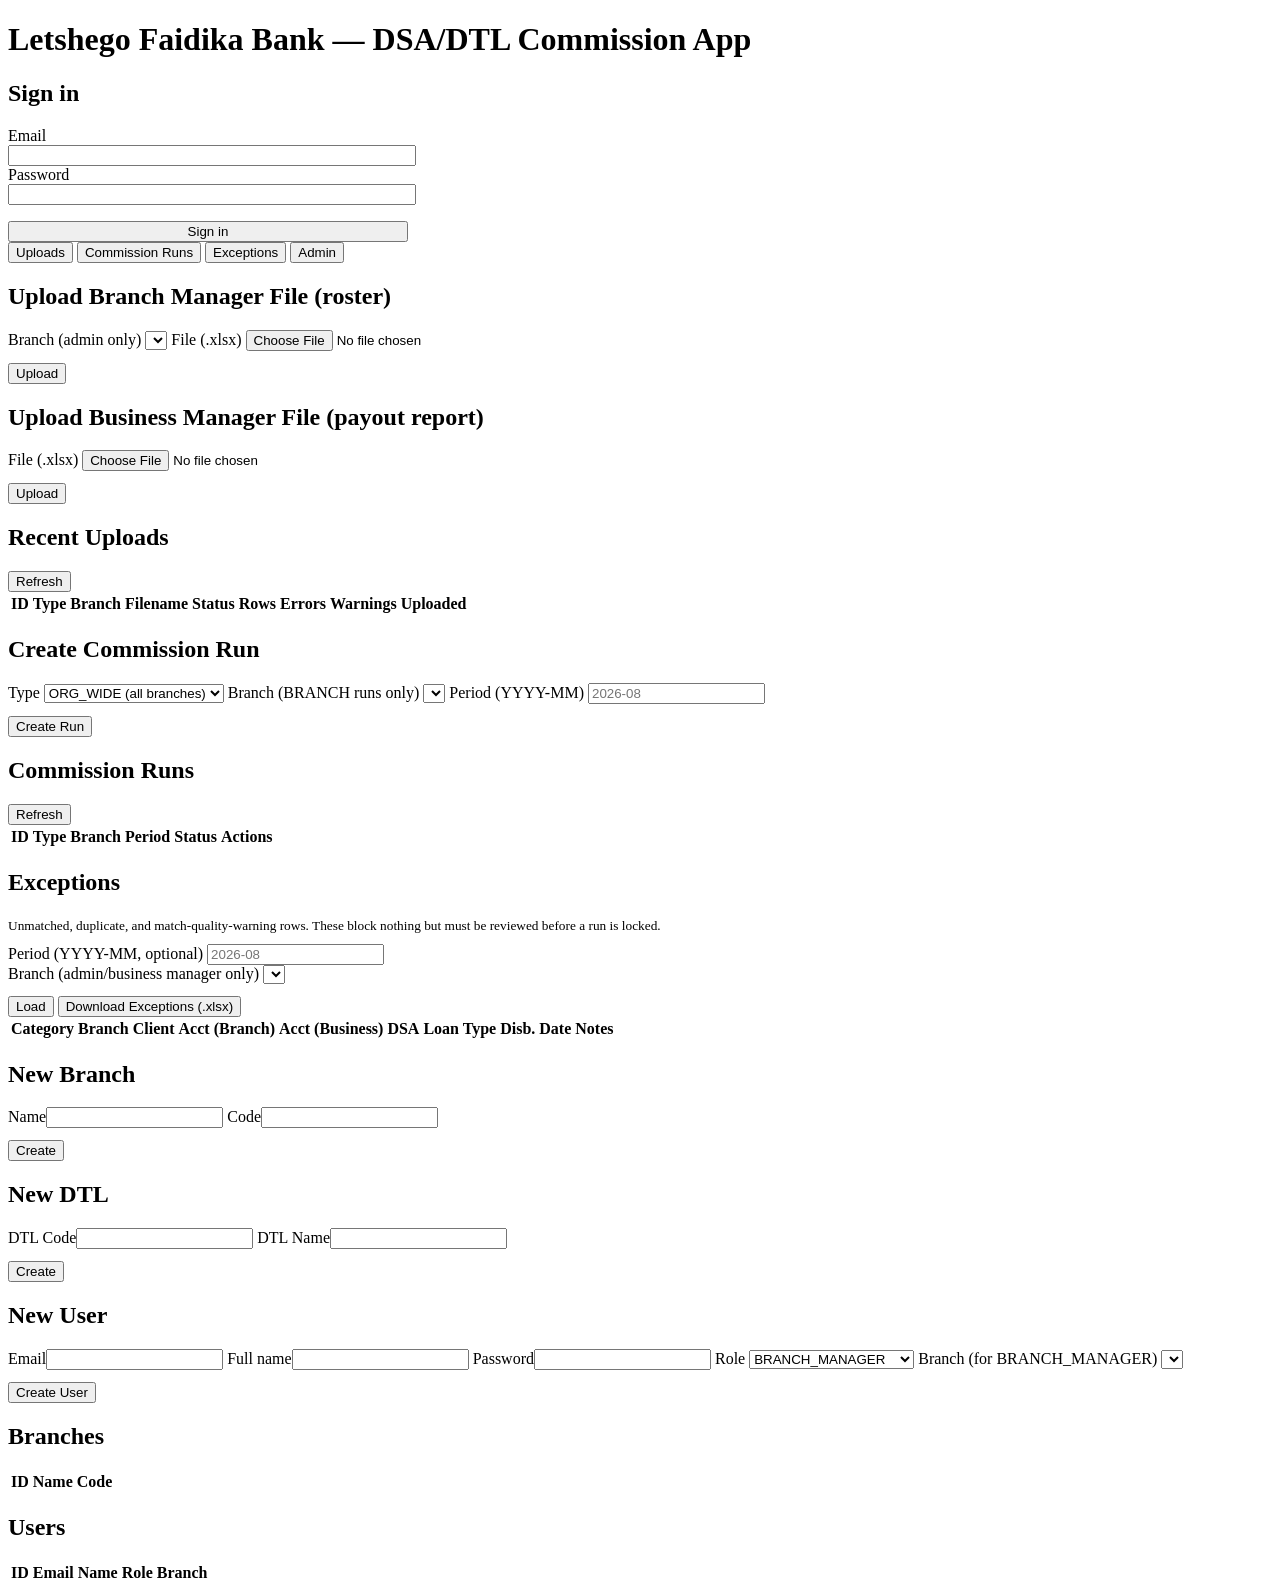
==== frontend/static/index.html @ 9040b992 "Initial DSA/DTL commission app: models, ingestion, matching, commission engine, reports, API, minima" ====
<!doctype html>
<html lang="en">
<head>
  <meta charset="utf-8" />
  <meta name="viewport" content="width=device-width, initial-scale=1" />
  <title>DSA/DTL Commission App</title>
  <link rel="stylesheet" href="/static/style.css" />
</head>
<body>
  <header>
    <h1>Letshego Faidika Bank &mdash; DSA/DTL Commission App</h1>
    <div id="userbox"></div>
  </header>

  <div id="login-screen">
    <main style="max-width:400px;">
      <section class="panel">
        <h2>Sign in</h2>
        <div id="login-flash"></div>
        <label>Email</label>
        <input id="login-email" type="email" style="width:100%" />
        <label>Password</label>
        <input id="login-password" type="password" style="width:100%" />
        <div style="margin-top:16px;"><button id="login-btn" style="width:100%">Sign in</button></div>
      </section>
    </main>
  </div>

  <div id="app-screen" class="hidden">
    <nav id="tabs">
      <button data-tab="uploads" class="active">Uploads</button>
      <button data-tab="runs">Commission Runs</button>
      <button data-tab="exceptions">Exceptions</button>
      <button data-tab="admin">Admin</button>
    </nav>
    <main>
      <div id="flash"></div>

      <section id="tab-uploads" class="tab">
        <div class="row">
          <div class="panel" id="panel-branch-upload">
            <h2>Upload Branch Manager File (roster)</h2>
            <label>Branch (admin only)</label>
            <select id="bm-branch-select"></select>
            <label>File (.xlsx)</label>
            <input id="bm-file" type="file" accept=".xlsx,.xls" />
            <div style="margin-top:12px;"><button id="bm-upload-btn">Upload</button></div>
          </div>
          <div class="panel" id="panel-business-upload">
            <h2>Upload Business Manager File (payout report)</h2>
            <label>File (.xlsx)</label>
            <input id="bz-file" type="file" accept=".xlsx,.xls" />
            <div style="margin-top:12px;"><button id="bz-upload-btn">Upload</button></div>
          </div>
        </div>
        <section class="panel">
          <h2>Recent Uploads</h2>
          <button class="secondary" id="refresh-uploads">Refresh</button>
          <table id="uploads-table">
            <thead><tr><th>ID</th><th>Type</th><th>Branch</th><th>Filename</th><th>Status</th><th>Rows</th><th>Errors</th><th>Warnings</th><th>Uploaded</th></tr></thead>
            <tbody></tbody>
          </table>
          <div id="upload-detail"></div>
        </section>
      </section>

      <section id="tab-runs" class="tab hidden">
        <section class="panel">
          <h2>Create Commission Run</h2>
          <div class="row">
            <div>
              <label>Type</label>
              <select id="run-type"><option value="ORG_WIDE">ORG_WIDE (all branches)</option><option value="BRANCH">BRANCH</option></select>
              <label>Branch (BRANCH runs only)</label>
              <select id="run-branch-select"></select>
              <label>Period (YYYY-MM)</label>
              <input id="run-period" placeholder="2026-08" />
              <div style="margin-top:12px;"><button id="create-run-btn">Create Run</button></div>
            </div>
          </div>
        </section>
        <section class="panel">
          <h2>Commission Runs</h2>
          <button class="secondary" id="refresh-runs">Refresh</button>
          <table id="runs-table">
            <thead><tr><th>ID</th><th>Type</th><th>Branch</th><th>Period</th><th>Status</th><th>Actions</th></tr></thead>
            <tbody></tbody>
          </table>
        </section>
      </section>

      <section id="tab-exceptions" class="tab hidden">
        <section class="panel">
          <h2>Exceptions</h2>
          <small class="hint">Unmatched, duplicate, and match-quality-warning rows. These block nothing but must be reviewed before a run is locked.</small>
          <div class="row" style="margin-top:10px;">
            <div>
              <label>Period (YYYY-MM, optional)</label>
              <input id="exc-period" placeholder="2026-08" />
            </div>
            <div>
              <label>Branch (admin/business manager only)</label>
              <select id="exc-branch-select"></select>
            </div>
          </div>
          <div style="margin-top:12px;">
            <button id="exc-load-btn">Load</button>
            <button class="secondary" id="exc-download-btn">Download Exceptions (.xlsx)</button>
          </div>
          <table id="exceptions-table">
            <thead><tr><th>Category</th><th>Branch</th><th>Client</th><th>Acct (Branch)</th><th>Acct (Business)</th><th>DSA</th><th>Loan Type</th><th>Disb. Date</th><th>Notes</th></tr></thead>
            <tbody></tbody>
          </table>
        </section>
      </section>

      <section id="tab-admin" class="tab hidden">
        <div class="row">
          <div class="panel">
            <h2>New Branch</h2>
            <label>Name</label><input id="admin-branch-name" />
            <label>Code</label><input id="admin-branch-code" />
            <div style="margin-top:12px;"><button id="admin-create-branch">Create</button></div>
          </div>
          <div class="panel">
            <h2>New DTL</h2>
            <label>DTL Code</label><input id="admin-dtl-code" />
            <label>DTL Name</label><input id="admin-dtl-name" />
            <div style="margin-top:12px;"><button id="admin-create-dtl">Create</button></div>
          </div>
        </div>
        <section class="panel">
          <h2>New User</h2>
          <div class="row">
            <div>
              <label>Email</label><input id="admin-user-email" type="email" />
              <label>Full name</label><input id="admin-user-name" />
              <label>Password</label><input id="admin-user-password" type="password" />
              <label>Role</label>
              <select id="admin-user-role">
                <option value="BRANCH_MANAGER">BRANCH_MANAGER</option>
                <option value="BUSINESS_MANAGER">BUSINESS_MANAGER</option>
                <option value="ADMIN">ADMIN</option>
              </select>
              <label>Branch (for BRANCH_MANAGER)</label>
              <select id="admin-user-branch-select"></select>
              <div style="margin-top:12px;"><button id="admin-create-user">Create User</button></div>
            </div>
          </div>
        </section>
        <section class="panel">
          <h2>Branches</h2>
          <table id="admin-branches-table"><thead><tr><th>ID</th><th>Name</th><th>Code</th></tr></thead><tbody></tbody></table>
        </section>
        <section class="panel">
          <h2>Users</h2>
          <table id="admin-users-table"><thead><tr><th>ID</th><th>Email</th><th>Name</th><th>Role</th><th>Branch</th></tr></thead><tbody></tbody></table>
        </section>
      </section>
    </main>
  </div>

  <script src="/static/app.js"></script>
</body>
</html>
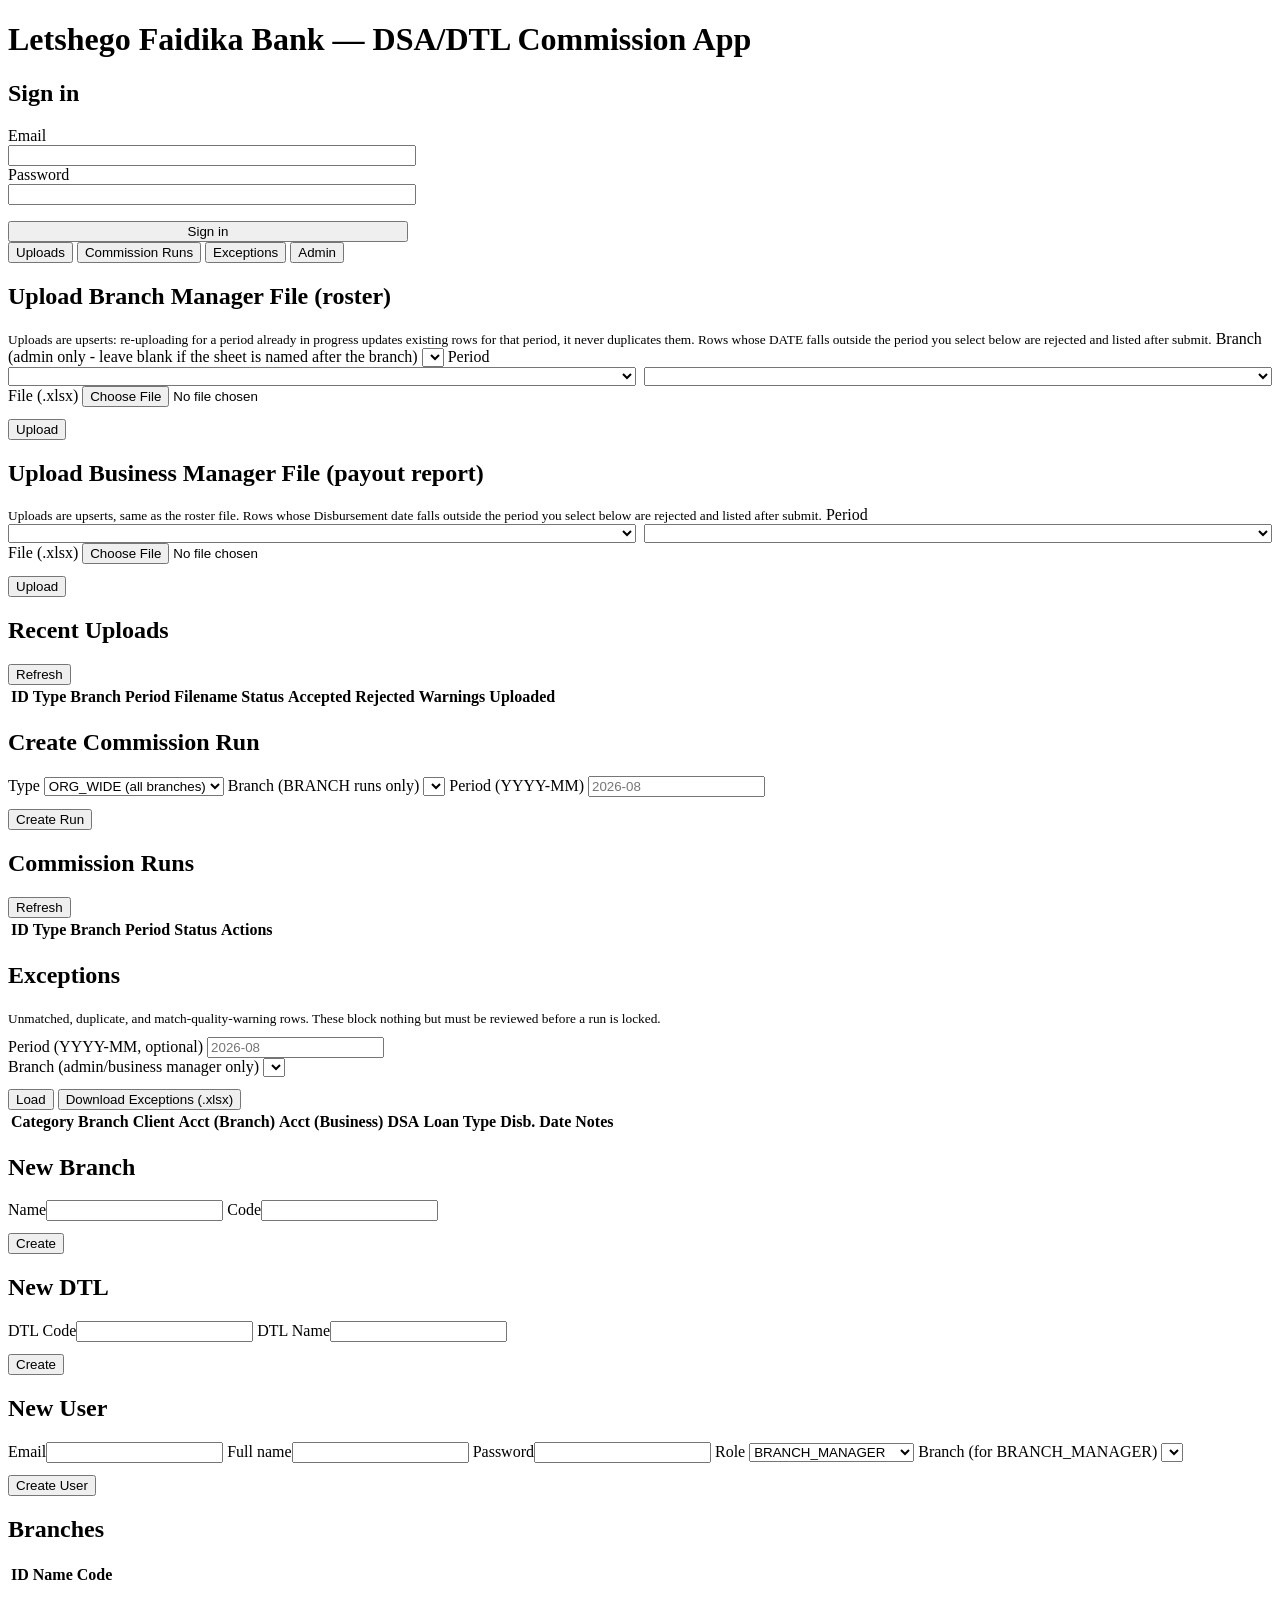
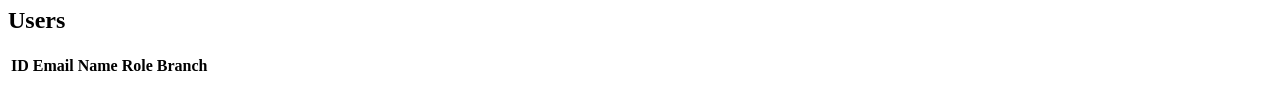
==== commit 25789119: "Incremental uploads: period selection, hard date validation, upsert-on-natural-key, multi-sheet work" ====
--- a/frontend/static/index.html
+++ b/frontend/static/index.html
@@ -40,14 +40,26 @@
         <div class="row">
           <div class="panel" id="panel-branch-upload">
             <h2>Upload Branch Manager File (roster)</h2>
-            <label>Branch (admin only)</label>
+            <small class="hint">Uploads are upserts: re-uploading for a period already in progress updates existing rows for that period, it never duplicates them. Rows whose DATE falls outside the period you select below are rejected and listed after submit.</small>
+            <label>Branch (admin only - leave blank if the sheet is named after the branch)</label>
             <select id="bm-branch-select"></select>
+            <label>Period</label>
+            <div style="display:flex; gap:8px;">
+              <select id="bm-period-month" style="flex:1"></select>
+              <select id="bm-period-year" style="flex:1"></select>
+            </div>
             <label>File (.xlsx)</label>
             <input id="bm-file" type="file" accept=".xlsx,.xls" />
             <div style="margin-top:12px;"><button id="bm-upload-btn">Upload</button></div>
           </div>
           <div class="panel" id="panel-business-upload">
             <h2>Upload Business Manager File (payout report)</h2>
+            <small class="hint">Uploads are upserts, same as the roster file. Rows whose Disbursement date falls outside the period you select below are rejected and listed after submit.</small>
+            <label>Period</label>
+            <div style="display:flex; gap:8px;">
+              <select id="bz-period-month" style="flex:1"></select>
+              <select id="bz-period-year" style="flex:1"></select>
+            </div>
             <label>File (.xlsx)</label>
             <input id="bz-file" type="file" accept=".xlsx,.xls" />
             <div style="margin-top:12px;"><button id="bz-upload-btn">Upload</button></div>
@@ -57,7 +69,7 @@
           <h2>Recent Uploads</h2>
           <button class="secondary" id="refresh-uploads">Refresh</button>
           <table id="uploads-table">
-            <thead><tr><th>ID</th><th>Type</th><th>Branch</th><th>Filename</th><th>Status</th><th>Rows</th><th>Errors</th><th>Warnings</th><th>Uploaded</th></tr></thead>
+            <thead><tr><th>ID</th><th>Type</th><th>Branch</th><th>Period</th><th>Filename</th><th>Status</th><th>Accepted</th><th>Rejected</th><th>Warnings</th><th>Uploaded</th></tr></thead>
             <tbody></tbody>
           </table>
           <div id="upload-detail"></div>
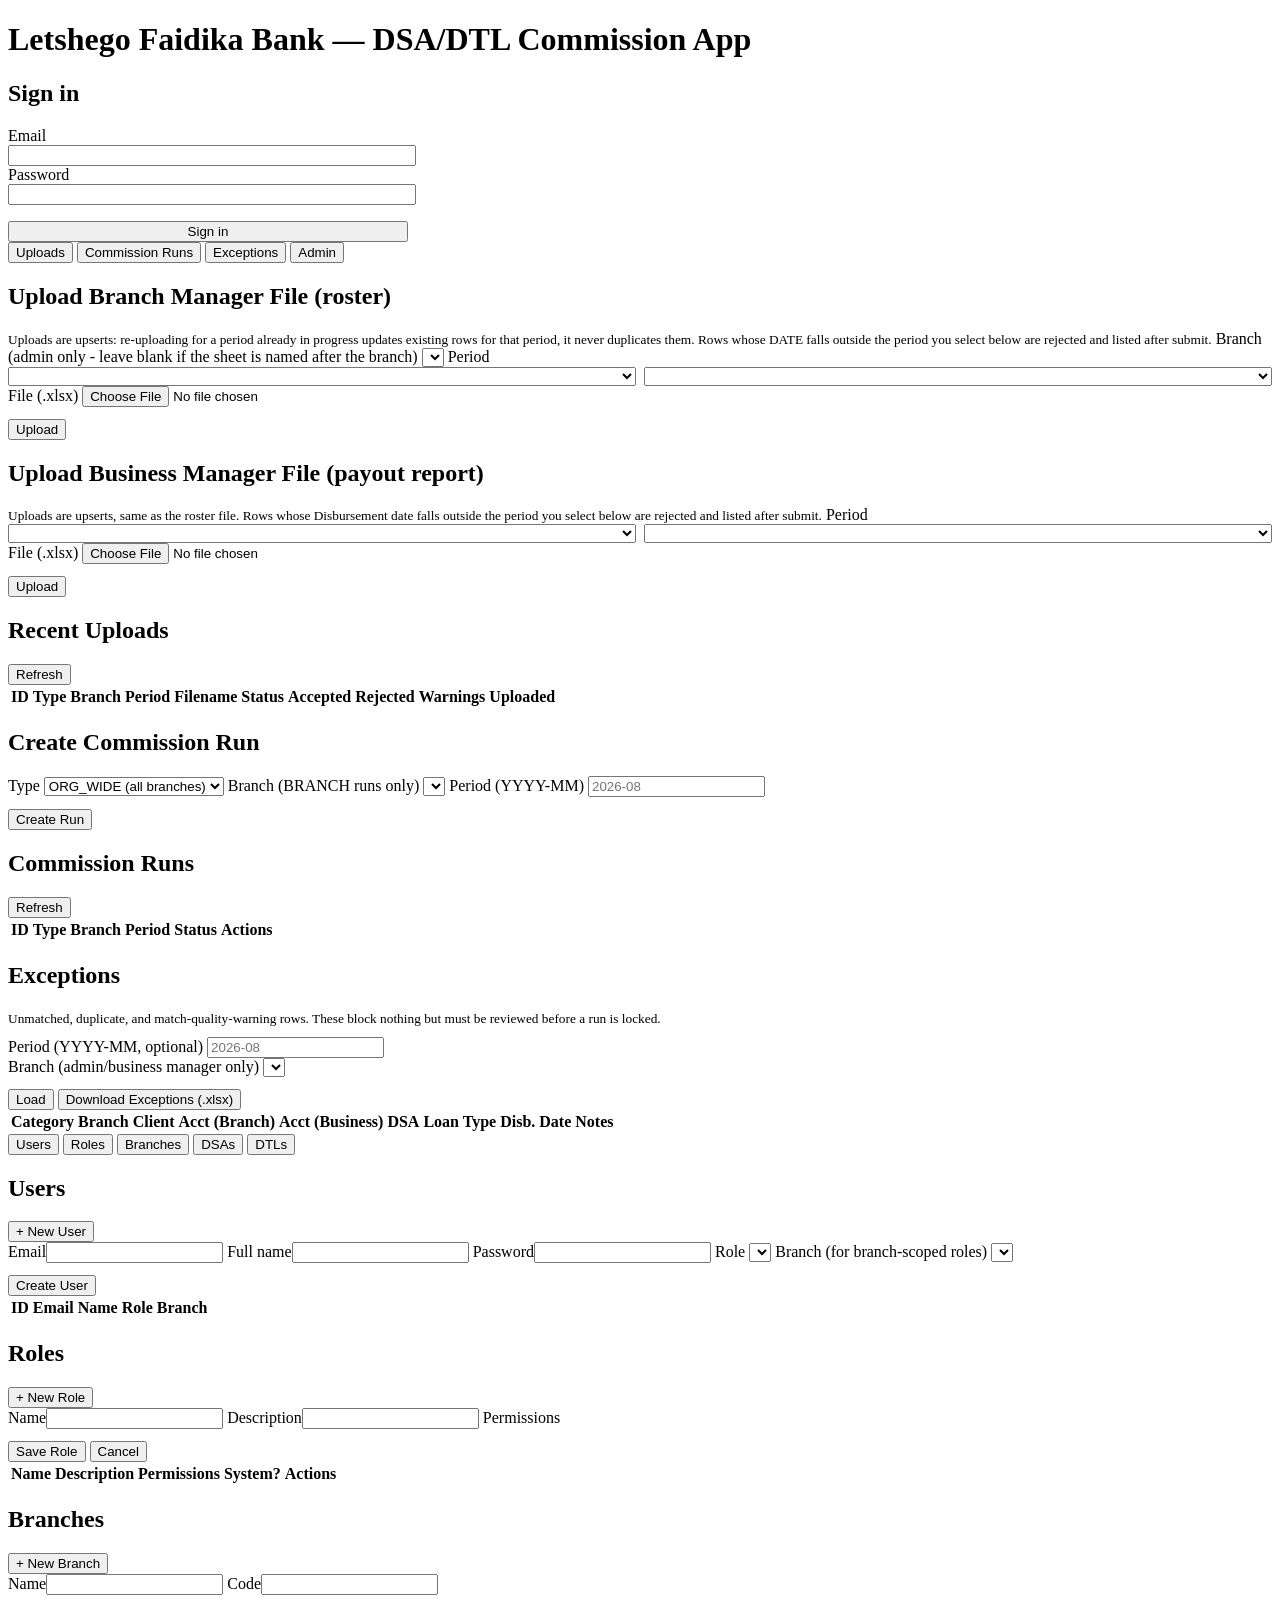
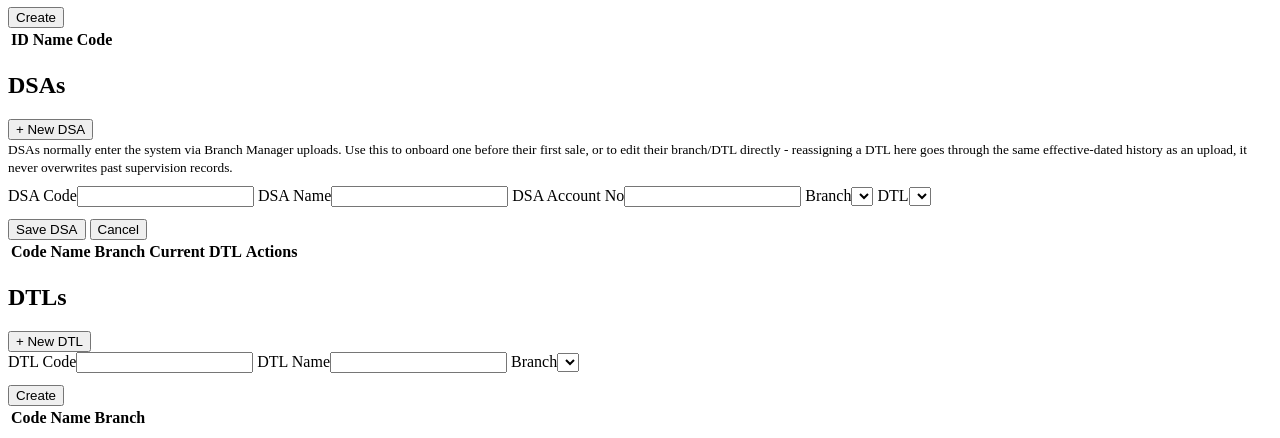
==== commit 81d07ab2: "RBAC: roles/permissions replace fixed role enum; restructure Admin into Users/Roles/Branches/DSAs/DT" ====
--- a/frontend/static/index.html
+++ b/frontend/static/index.html
@@ -127,46 +127,113 @@
       </section>
 
       <section id="tab-admin" class="tab hidden">
-        <div class="row">
-          <div class="panel">
-            <h2>New Branch</h2>
+        <nav id="admin-subnav">
+          <button data-admin-section="users" data-perm="MANAGE_USERS" class="active">Users</button>
+          <button data-admin-section="roles" data-perm="MANAGE_ROLES">Roles</button>
+          <button data-admin-section="branches" data-perm="MANAGE_BRANCHES">Branches</button>
+          <button data-admin-section="dsas" data-perm="MANAGE_DSAS">DSAs</button>
+          <button data-admin-section="dtls" data-perm="MANAGE_DTLS">DTLs</button>
+        </nav>
+
+        <section id="admin-section-users" class="admin-section panel">
+          <div class="panel-header-row">
+            <h2>Users</h2>
+            <button class="secondary" id="toggle-user-form">+ New User</button>
+          </div>
+          <div id="user-form" class="collapsible hidden">
+            <div class="row">
+              <div>
+                <label>Email</label><input id="user-form-email" type="email" />
+                <label>Full name</label><input id="user-form-name" />
+                <label>Password</label><input id="user-form-password" type="password" />
+                <label>Role</label>
+                <select id="user-form-role"></select>
+                <label>Branch (for branch-scoped roles)</label>
+                <select id="user-form-branch"></select>
+                <div style="margin-top:12px;">
+                  <button id="user-form-save">Create User</button>
+                </div>
+              </div>
+            </div>
+          </div>
+          <table id="admin-users-table"><thead><tr><th>ID</th><th>Email</th><th>Name</th><th>Role</th><th>Branch</th></tr></thead><tbody></tbody></table>
+        </section>
+
+        <section id="admin-section-roles" class="admin-section panel hidden">
+          <div class="panel-header-row">
+            <h2>Roles</h2>
+            <button class="secondary" id="toggle-role-form">+ New Role</button>
+          </div>
+          <div id="role-form" class="collapsible hidden">
+            <input type="hidden" id="role-form-id" />
+            <label>Name</label><input id="role-form-name" />
+            <label>Description</label><input id="role-form-description" />
+            <label>Permissions</label>
+            <div id="role-form-permissions" class="checkbox-grid"></div>
+            <div style="margin-top:12px;">
+              <button id="role-form-save">Save Role</button>
+              <button class="secondary" id="role-form-cancel">Cancel</button>
+            </div>
+          </div>
+          <table id="admin-roles-table">
+            <thead><tr><th>Name</th><th>Description</th><th>Permissions</th><th>System?</th><th>Actions</th></tr></thead>
+            <tbody></tbody>
+          </table>
+        </section>
+
+        <section id="admin-section-branches" class="admin-section panel hidden">
+          <div class="panel-header-row">
+            <h2>Branches</h2>
+            <button class="secondary" id="toggle-branch-form">+ New Branch</button>
+          </div>
+          <div id="branch-form" class="collapsible hidden">
             <label>Name</label><input id="admin-branch-name" />
             <label>Code</label><input id="admin-branch-code" />
             <div style="margin-top:12px;"><button id="admin-create-branch">Create</button></div>
           </div>
-          <div class="panel">
-            <h2>New DTL</h2>
+          <table id="admin-branches-table"><thead><tr><th>ID</th><th>Name</th><th>Code</th></tr></thead><tbody></tbody></table>
+        </section>
+
+        <section id="admin-section-dsas" class="admin-section panel hidden">
+          <div class="panel-header-row">
+            <h2>DSAs</h2>
+            <button class="secondary" id="toggle-dsa-form">+ New DSA</button>
+          </div>
+          <small class="hint">DSAs normally enter the system via Branch Manager uploads. Use this to onboard one before their first sale, or to edit their branch/DTL directly - reassigning a DTL here goes through the same effective-dated history as an upload, it never overwrites past supervision records.</small>
+          <div id="dsa-form" class="collapsible hidden" style="margin-top:10px;">
+            <input type="hidden" id="dsa-form-id" />
+            <div class="row">
+              <div>
+                <label>DSA Code</label><input id="dsa-form-code" />
+                <label>DSA Name</label><input id="dsa-form-name" />
+                <label>DSA Account No</label><input id="dsa-form-account" />
+                <label>Branch</label><select id="dsa-form-branch"></select>
+                <label>DTL</label><select id="dsa-form-dtl"></select>
+                <div style="margin-top:12px;">
+                  <button id="dsa-form-save">Save DSA</button>
+                  <button class="secondary" id="dsa-form-cancel">Cancel</button>
+                </div>
+              </div>
+            </div>
+          </div>
+          <table id="admin-dsas-table">
+            <thead><tr><th>Code</th><th>Name</th><th>Branch</th><th>Current DTL</th><th>Actions</th></tr></thead>
+            <tbody></tbody>
+          </table>
+        </section>
+
+        <section id="admin-section-dtls" class="admin-section panel hidden">
+          <div class="panel-header-row">
+            <h2>DTLs</h2>
+            <button class="secondary" id="toggle-dtl-form">+ New DTL</button>
+          </div>
+          <div id="dtl-form" class="collapsible hidden">
             <label>DTL Code</label><input id="admin-dtl-code" />
             <label>DTL Name</label><input id="admin-dtl-name" />
+            <label>Branch</label><select id="admin-dtl-branch"></select>
             <div style="margin-top:12px;"><button id="admin-create-dtl">Create</button></div>
           </div>
-        </div>
-        <section class="panel">
-          <h2>New User</h2>
-          <div class="row">
-            <div>
-              <label>Email</label><input id="admin-user-email" type="email" />
-              <label>Full name</label><input id="admin-user-name" />
-              <label>Password</label><input id="admin-user-password" type="password" />
-              <label>Role</label>
-              <select id="admin-user-role">
-                <option value="BRANCH_MANAGER">BRANCH_MANAGER</option>
-                <option value="BUSINESS_MANAGER">BUSINESS_MANAGER</option>
-                <option value="ADMIN">ADMIN</option>
-              </select>
-              <label>Branch (for BRANCH_MANAGER)</label>
-              <select id="admin-user-branch-select"></select>
-              <div style="margin-top:12px;"><button id="admin-create-user">Create User</button></div>
-            </div>
-          </div>
-        </section>
-        <section class="panel">
-          <h2>Branches</h2>
-          <table id="admin-branches-table"><thead><tr><th>ID</th><th>Name</th><th>Code</th></tr></thead><tbody></tbody></table>
-        </section>
-        <section class="panel">
-          <h2>Users</h2>
-          <table id="admin-users-table"><thead><tr><th>ID</th><th>Email</th><th>Name</th><th>Role</th><th>Branch</th></tr></thead><tbody></tbody></table>
+          <table id="admin-dtls-table"><thead><tr><th>Code</th><th>Name</th><th>Branch</th></tr></thead><tbody></tbody></table>
         </section>
       </section>
     </main>
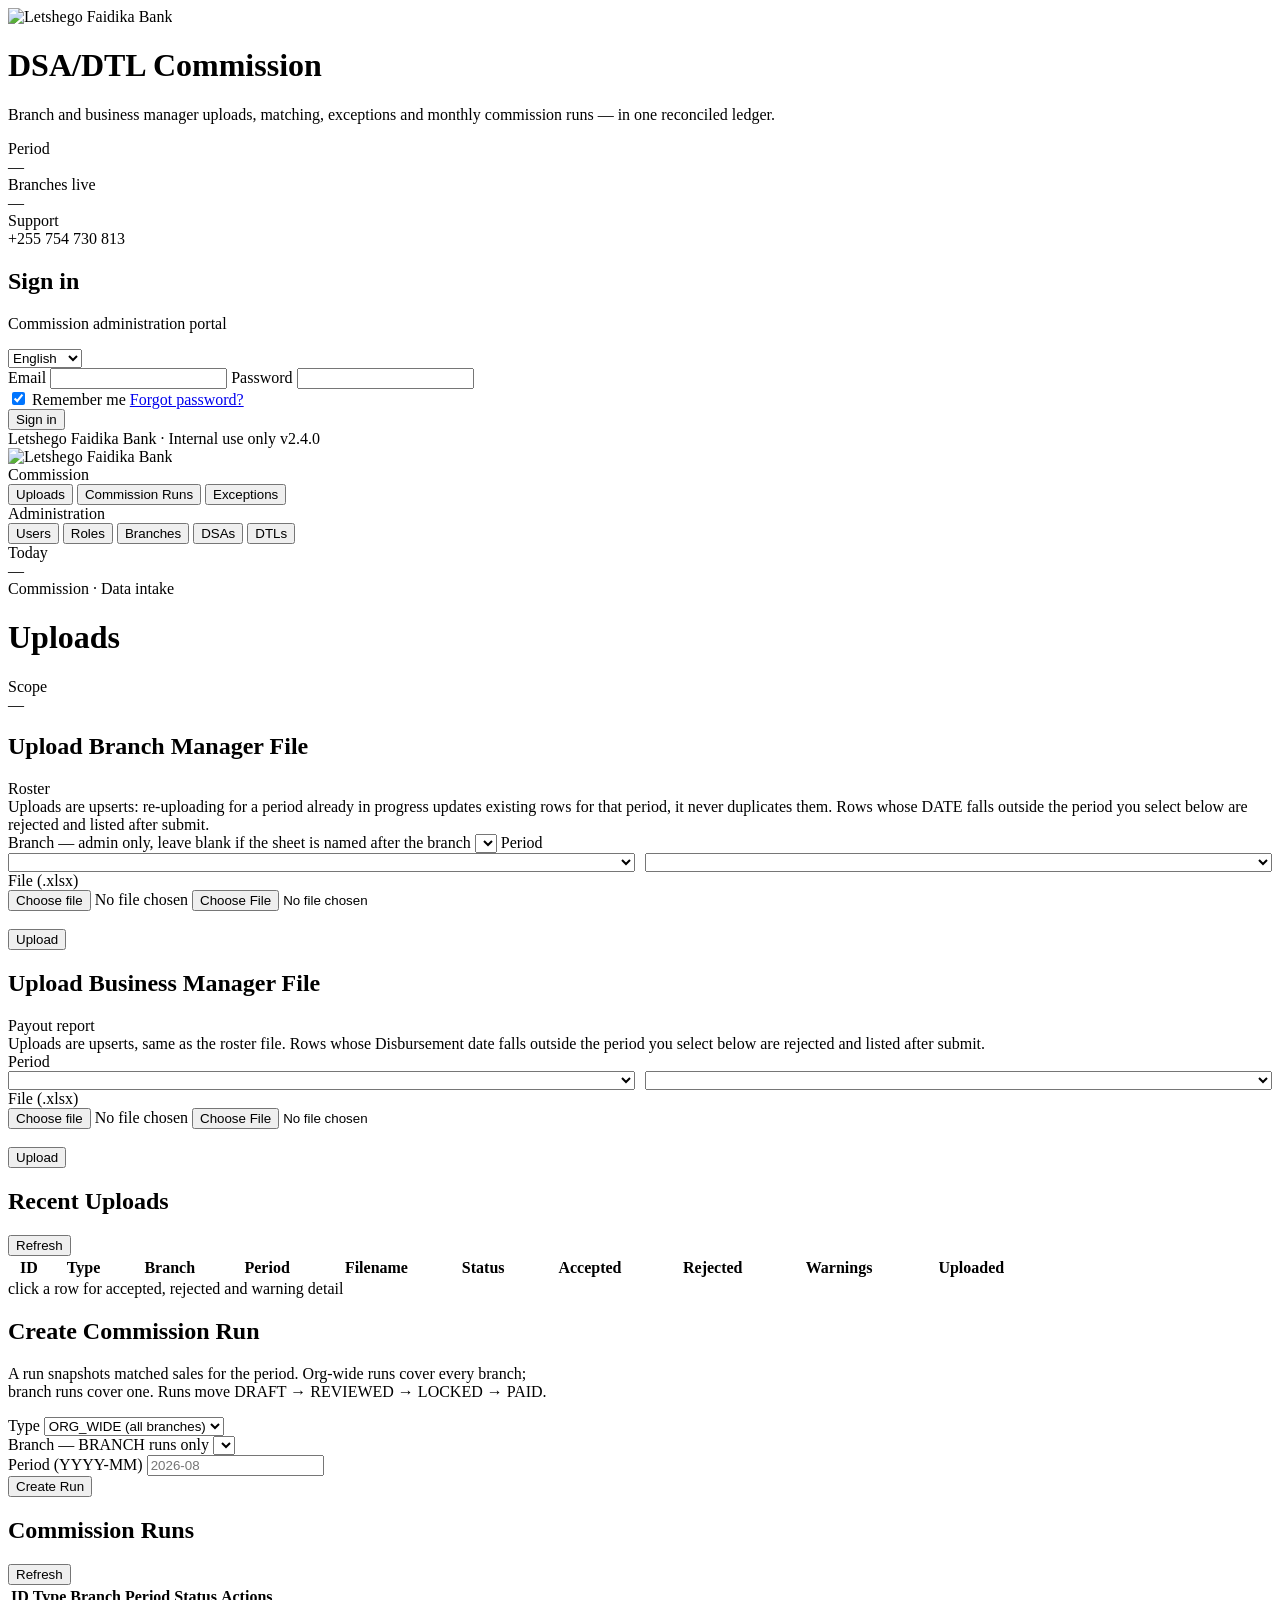
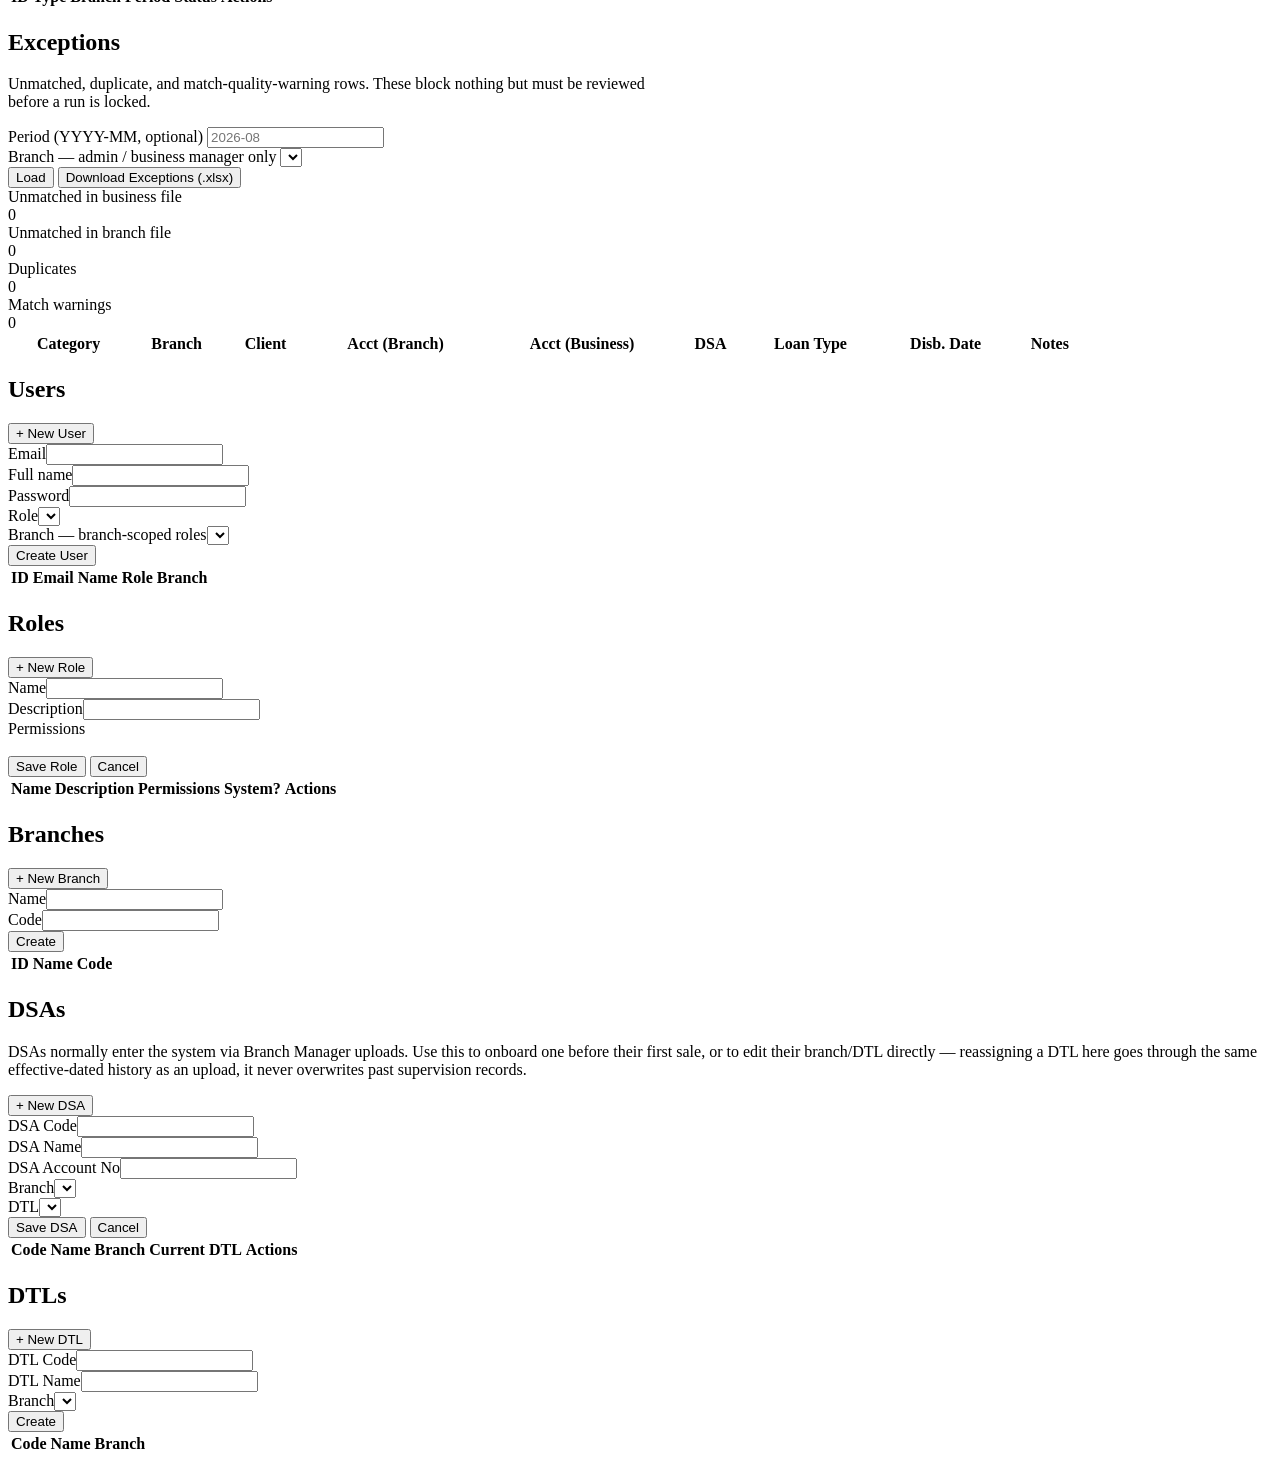
==== commit 904b38c9: "Rebrand to Letshego Faidika Bank: black/yellow LFB palette, Poppins, sidebar nav Visual layer only, " ====
--- a/frontend/static/index.html
+++ b/frontend/static/index.html
@@ -3,240 +3,372 @@
 <head>
   <meta charset="utf-8" />
   <meta name="viewport" content="width=device-width, initial-scale=1" />
-  <title>DSA/DTL Commission App</title>
+  <title>Letshego Faidika Bank — DSA/DTL Commission App</title>
+  <link rel="preconnect" href="https://fonts.gstatic.com" crossorigin>
+  <link rel="stylesheet" href="https://fonts.googleapis.com/css2?family=Poppins:wght@400;500;600;700&display=swap">
   <link rel="stylesheet" href="/static/style.css" />
 </head>
 <body>
-  <header>
-    <h1>Letshego Faidika Bank &mdash; DSA/DTL Commission App</h1>
-    <div id="userbox"></div>
-  </header>
 
   <div id="login-screen">
-    <main style="max-width:400px;">
-      <section class="panel">
-        <h2>Sign in</h2>
+    <div class="login-card">
+      <div class="login-hero">
+        <img src="/static/assets/lfb-logo.png" alt="Letshego Faidika Bank" />
+        <div>
+          <div class="rule"></div>
+          <h1>DSA/DTL Commission</h1>
+          <p>Branch and business manager uploads, matching, exceptions and monthly commission runs — in one reconciled ledger.</p>
+        </div>
+        <div class="login-stats">
+          <div><div class="label">Period</div><div class="value" id="login-stat-period">—</div></div>
+          <div><div class="label">Branches live</div><div class="value" id="login-stat-branches">—</div></div>
+          <div><div class="label">Support</div><div class="value">+255 754 730 813</div></div>
+        </div>
+      </div>
+      <div class="login-form-panel">
+        <div class="login-form-head">
+          <div>
+            <h2>Sign in</h2>
+            <p>Commission administration portal</p>
+          </div>
+          <select><option>English</option><option>Kiswahili</option></select>
+        </div>
+
         <div id="login-flash"></div>
+
         <label>Email</label>
-        <input id="login-email" type="email" style="width:100%" />
+        <input id="login-email" type="email" />
         <label>Password</label>
-        <input id="login-password" type="password" style="width:100%" />
-        <div style="margin-top:16px;"><button id="login-btn" style="width:100%">Sign in</button></div>
-      </section>
-    </main>
+        <input id="login-password" type="password" />
+
+        <div class="login-row">
+          <label><input type="checkbox" checked /> Remember me</label>
+          <a href="#">Forgot password?</a>
+        </div>
+
+        <button id="login-btn">Sign in</button>
+
+        <div class="login-footer">
+          <div class="login-footer-rule">
+            <span>Letshego Faidika Bank · Internal use only</span>
+            <span>v2.4.0</span>
+          </div>
+        </div>
+      </div>
+    </div>
   </div>
 
   <div id="app-screen" class="hidden">
-    <nav id="tabs">
-      <button data-tab="uploads" class="active">Uploads</button>
-      <button data-tab="runs">Commission Runs</button>
-      <button data-tab="exceptions">Exceptions</button>
-      <button data-tab="admin">Admin</button>
-    </nav>
-    <main>
-      <div id="flash"></div>
-
-      <section id="tab-uploads" class="tab">
-        <div class="row">
-          <div class="panel" id="panel-branch-upload">
-            <h2>Upload Branch Manager File (roster)</h2>
-            <small class="hint">Uploads are upserts: re-uploading for a period already in progress updates existing rows for that period, it never duplicates them. Rows whose DATE falls outside the period you select below are rejected and listed after submit.</small>
-            <label>Branch (admin only - leave blank if the sheet is named after the branch)</label>
-            <select id="bm-branch-select"></select>
-            <label>Period</label>
-            <div style="display:flex; gap:8px;">
-              <select id="bm-period-month" style="flex:1"></select>
-              <select id="bm-period-year" style="flex:1"></select>
-            </div>
-            <label>File (.xlsx)</label>
-            <input id="bm-file" type="file" accept=".xlsx,.xls" />
-            <div style="margin-top:12px;"><button id="bm-upload-btn">Upload</button></div>
-          </div>
-          <div class="panel" id="panel-business-upload">
-            <h2>Upload Business Manager File (payout report)</h2>
-            <small class="hint">Uploads are upserts, same as the roster file. Rows whose Disbursement date falls outside the period you select below are rejected and listed after submit.</small>
-            <label>Period</label>
-            <div style="display:flex; gap:8px;">
-              <select id="bz-period-month" style="flex:1"></select>
-              <select id="bz-period-year" style="flex:1"></select>
-            </div>
-            <label>File (.xlsx)</label>
-            <input id="bz-file" type="file" accept=".xlsx,.xls" />
-            <div style="margin-top:12px;"><button id="bz-upload-btn">Upload</button></div>
-          </div>
-        </div>
-        <section class="panel">
-          <h2>Recent Uploads</h2>
-          <button class="secondary" id="refresh-uploads">Refresh</button>
-          <table id="uploads-table">
-            <thead><tr><th>ID</th><th>Type</th><th>Branch</th><th>Period</th><th>Filename</th><th>Status</th><th>Accepted</th><th>Rejected</th><th>Warnings</th><th>Uploaded</th></tr></thead>
-            <tbody></tbody>
-          </table>
+    <div class="topbar">
+      <img src="/static/assets/lfb-logo.png" alt="Letshego Faidika Bank" />
+      <div class="topbar-right" id="userbox"></div>
+    </div>
+
+    <div class="shell-body">
+      <div class="sidebar">
+        <div class="sidebar-group-label">Commission</div>
+        <nav id="top-nav">
+          <button class="sidebar-item active" data-tab="uploads">
+            <span>Uploads</span><span class="sidebar-pill" id="pill-uploads"></span>
+          </button>
+          <button class="sidebar-item" data-tab="runs">Commission Runs</button>
+          <button class="sidebar-item" data-tab="exceptions">
+            <span>Exceptions</span><span class="sidebar-pill exc" id="pill-exceptions"></span>
+          </button>
+        </nav>
+
+        <div id="admin-nav-group">
+          <div class="sidebar-divider"></div>
+          <div class="sidebar-group-label">Administration</div>
+          <nav id="admin-subnav">
+            <button class="sidebar-item admin-item active" data-admin-section="users" data-perm="MANAGE_USERS">Users</button>
+            <button class="sidebar-item admin-item" data-admin-section="roles" data-perm="MANAGE_ROLES">Roles</button>
+            <button class="sidebar-item admin-item" data-admin-section="branches" data-perm="MANAGE_BRANCHES">Branches</button>
+            <button class="sidebar-item admin-item" data-admin-section="dsas" data-perm="MANAGE_DSAS">DSAs</button>
+            <button class="sidebar-item admin-item" data-admin-section="dtls" data-perm="MANAGE_DTLS">DTLs</button>
+          </nav>
+        </div>
+
+        <div class="sidebar-footer">
+          <div class="sidebar-footer-inner">
+            <div class="label">Today</div>
+            <div class="value" id="sidebar-today">—</div>
+          </div>
+        </div>
+      </div>
+
+      <div class="content">
+        <div class="page-header">
+          <div>
+            <div class="crumb" id="page-crumb">Commission · Data intake</div>
+            <h1 id="page-title">Uploads</h1>
+          </div>
+          <div class="page-header-right">
+            <div class="page-header-scope">
+              <div class="label">Scope</div>
+              <div class="value" id="page-scope">—</div>
+            </div>
+          </div>
+        </div>
+
+        <div id="flash"></div>
+
+        <section id="tab-uploads" class="tab">
+          <div class="row">
+            <div class="panel panel-pad" id="panel-branch-upload" style="min-width:0">
+              <h2>Upload Branch Manager File</h2>
+              <div class="kicker">Roster</div>
+              <div class="upsert-note">Uploads are upserts: re-uploading for a period already in progress updates existing rows for that period, it never duplicates them. Rows whose DATE falls outside the period you select below are rejected and listed after submit.</div>
+              <label>Branch <span class="qualifier">— admin only, leave blank if the sheet is named after the branch</span></label>
+              <select id="bm-branch-select"></select>
+              <label>Period</label>
+              <div style="display:flex; gap:10px;">
+                <select id="bm-period-month" style="flex:1"></select>
+                <select id="bm-period-year" style="flex:1"></select>
+              </div>
+              <label>File (.xlsx)</label>
+              <div class="file-drop">
+                <button type="button" class="secondary" id="bm-file-trigger">Choose file</button>
+                <span class="file-name" id="bm-file-name">No file chosen</span>
+                <input id="bm-file" type="file" accept=".xlsx,.xls" />
+              </div>
+              <button id="bm-upload-btn" style="margin-top:18px;">Upload</button>
+            </div>
+
+            <div class="panel panel-pad" id="panel-business-upload" style="min-width:0">
+              <h2>Upload Business Manager File</h2>
+              <div class="kicker">Payout report</div>
+              <div class="upsert-note">Uploads are upserts, same as the roster file. Rows whose Disbursement date falls outside the period you select below are rejected and listed after submit.</div>
+              <label>Period</label>
+              <div style="display:flex; gap:10px;">
+                <select id="bz-period-month" style="flex:1"></select>
+                <select id="bz-period-year" style="flex:1"></select>
+              </div>
+              <label>File (.xlsx)</label>
+              <div class="file-drop">
+                <button type="button" class="secondary" id="bz-file-trigger">Choose file</button>
+                <span class="file-name" id="bz-file-name">No file chosen</span>
+                <input id="bz-file" type="file" accept=".xlsx,.xls" />
+              </div>
+              <button id="bz-upload-btn" style="margin-top:18px;">Upload</button>
+            </div>
+          </div>
+
+          <section class="panel">
+            <div class="panel-head">
+              <h2>Recent Uploads</h2>
+              <button class="secondary" id="refresh-uploads">Refresh</button>
+            </div>
+            <div class="table-wrap">
+              <table id="uploads-table" style="min-width:1030px">
+                <thead><tr>
+                  <th>ID</th><th>Type</th><th>Branch</th><th>Period</th><th>Filename</th><th>Status</th>
+                  <th class="right">Accepted</th><th class="right">Rejected</th><th class="right">Warnings</th><th>Uploaded</th>
+                </tr></thead>
+                <tbody></tbody>
+              </table>
+            </div>
+            <div class="panel-foot" id="uploads-foot">click a row for accepted, rejected and warning detail</div>
+          </section>
           <div id="upload-detail"></div>
         </section>
-      </section>
-
-      <section id="tab-runs" class="tab hidden">
-        <section class="panel">
-          <h2>Create Commission Run</h2>
-          <div class="row">
-            <div>
-              <label>Type</label>
-              <select id="run-type"><option value="ORG_WIDE">ORG_WIDE (all branches)</option><option value="BRANCH">BRANCH</option></select>
-              <label>Branch (BRANCH runs only)</label>
-              <select id="run-branch-select"></select>
-              <label>Period (YYYY-MM)</label>
-              <input id="run-period" placeholder="2026-08" />
-              <div style="margin-top:12px;"><button id="create-run-btn">Create Run</button></div>
-            </div>
-          </div>
+
+        <section id="tab-runs" class="tab hidden">
+          <section class="panel panel-pad">
+            <h2>Create Commission Run</h2>
+            <p class="hint" style="max-width:70ch; margin:6px 0 16px;">A run snapshots matched sales for the period. Org-wide runs cover every branch; branch runs cover one. Runs move DRAFT → REVIEWED → LOCKED → PAID.</p>
+            <div class="grid cols-3 end" style="grid-template-columns:repeat(3,1fr) auto;">
+              <div>
+                <label>Type</label>
+                <select id="run-type"><option value="ORG_WIDE">ORG_WIDE (all branches)</option><option value="BRANCH">BRANCH</option></select>
+              </div>
+              <div>
+                <label>Branch <span class="qualifier">— BRANCH runs only</span></label>
+                <select id="run-branch-select"></select>
+              </div>
+              <div>
+                <label>Period (YYYY-MM)</label>
+                <input id="run-period" class="tabular" placeholder="2026-08" />
+              </div>
+              <button id="create-run-btn" style="white-space:nowrap;">Create Run</button>
+            </div>
+          </section>
+          <section class="panel">
+            <div class="panel-head">
+              <h2>Commission Runs</h2>
+              <button class="secondary" id="refresh-runs">Refresh</button>
+            </div>
+            <div class="table-wrap">
+              <table id="runs-table">
+                <thead><tr><th>ID</th><th>Type</th><th>Branch</th><th>Period</th><th>Status</th><th>Actions</th></tr></thead>
+                <tbody></tbody>
+              </table>
+            </div>
+          </section>
         </section>
-        <section class="panel">
-          <h2>Commission Runs</h2>
-          <button class="secondary" id="refresh-runs">Refresh</button>
-          <table id="runs-table">
-            <thead><tr><th>ID</th><th>Type</th><th>Branch</th><th>Period</th><th>Status</th><th>Actions</th></tr></thead>
-            <tbody></tbody>
-          </table>
+
+        <section id="tab-exceptions" class="tab hidden">
+          <section class="panel panel-pad">
+            <h2>Exceptions</h2>
+            <p class="hint" style="max-width:80ch; margin:6px 0 16px;">Unmatched, duplicate, and match-quality-warning rows. These block nothing but must be reviewed before a run is locked.</p>
+            <div class="grid end" style="grid-template-columns:1fr 1fr auto auto;">
+              <div>
+                <label>Period (YYYY-MM, optional)</label>
+                <input id="exc-period" class="tabular" placeholder="2026-08" />
+              </div>
+              <div>
+                <label>Branch <span class="qualifier">— admin / business manager only</span></label>
+                <select id="exc-branch-select"></select>
+              </div>
+              <button id="exc-load-btn">Load</button>
+              <button class="secondary" id="exc-download-btn" style="white-space:nowrap;">Download Exceptions (.xlsx)</button>
+            </div>
+          </section>
+
+          <div class="stat-cards" id="exceptions-stats">
+            <div class="stat-card error"><div class="stat-label">Unmatched in business file</div><div class="stat-figure" id="stat-unmatched-biz">0</div></div>
+            <div class="stat-card error"><div class="stat-label">Unmatched in branch file</div><div class="stat-figure" id="stat-unmatched-branch">0</div></div>
+            <div class="stat-card error"><div class="stat-label">Duplicates</div><div class="stat-figure" id="stat-duplicates">0</div></div>
+            <div class="stat-card warn"><div class="stat-label">Match warnings</div><div class="stat-figure" id="stat-warnings">0</div></div>
+          </div>
+
+          <section class="panel">
+            <div class="table-wrap">
+              <table id="exceptions-table" style="min-width:1080px">
+                <thead><tr><th>Category</th><th>Branch</th><th>Client</th><th>Acct (Branch)</th><th>Acct (Business)</th><th>DSA</th><th>Loan Type</th><th>Disb. Date</th><th>Notes</th></tr></thead>
+                <tbody></tbody>
+              </table>
+            </div>
+          </section>
         </section>
-      </section>
-
-      <section id="tab-exceptions" class="tab hidden">
-        <section class="panel">
-          <h2>Exceptions</h2>
-          <small class="hint">Unmatched, duplicate, and match-quality-warning rows. These block nothing but must be reviewed before a run is locked.</small>
-          <div class="row" style="margin-top:10px;">
-            <div>
-              <label>Period (YYYY-MM, optional)</label>
-              <input id="exc-period" placeholder="2026-08" />
-            </div>
-            <div>
-              <label>Branch (admin/business manager only)</label>
-              <select id="exc-branch-select"></select>
-            </div>
-          </div>
-          <div style="margin-top:12px;">
-            <button id="exc-load-btn">Load</button>
-            <button class="secondary" id="exc-download-btn">Download Exceptions (.xlsx)</button>
-          </div>
-          <table id="exceptions-table">
-            <thead><tr><th>Category</th><th>Branch</th><th>Client</th><th>Acct (Branch)</th><th>Acct (Business)</th><th>DSA</th><th>Loan Type</th><th>Disb. Date</th><th>Notes</th></tr></thead>
-            <tbody></tbody>
-          </table>
-        </section>
-      </section>
-
-      <section id="tab-admin" class="tab hidden">
-        <nav id="admin-subnav">
-          <button data-admin-section="users" data-perm="MANAGE_USERS" class="active">Users</button>
-          <button data-admin-section="roles" data-perm="MANAGE_ROLES">Roles</button>
-          <button data-admin-section="branches" data-perm="MANAGE_BRANCHES">Branches</button>
-          <button data-admin-section="dsas" data-perm="MANAGE_DSAS">DSAs</button>
-          <button data-admin-section="dtls" data-perm="MANAGE_DTLS">DTLs</button>
-        </nav>
-
-        <section id="admin-section-users" class="admin-section panel">
-          <div class="panel-header-row">
-            <h2>Users</h2>
-            <button class="secondary" id="toggle-user-form">+ New User</button>
-          </div>
-          <div id="user-form" class="collapsible hidden">
-            <div class="row">
-              <div>
-                <label>Email</label><input id="user-form-email" type="email" />
-                <label>Full name</label><input id="user-form-name" />
-                <label>Password</label><input id="user-form-password" type="password" />
-                <label>Role</label>
-                <select id="user-form-role"></select>
-                <label>Branch (for branch-scoped roles)</label>
-                <select id="user-form-branch"></select>
-                <div style="margin-top:12px;">
+
+        <section id="tab-admin" class="tab hidden">
+          <section id="admin-section-users" class="admin-section panel">
+            <div class="panel-head">
+              <h2>Users</h2>
+              <button class="secondary" id="toggle-user-form">+ New User</button>
+            </div>
+            <div id="user-form" class="collapsible hidden">
+              <div class="grid cols-3">
+                <div>
+                  <label>Email</label><input id="user-form-email" type="email" />
+                </div>
+                <div>
+                  <label>Full name</label><input id="user-form-name" />
+                </div>
+                <div>
+                  <label>Password</label><input id="user-form-password" type="password" />
+                </div>
+                <div>
+                  <label>Role</label><select id="user-form-role"></select>
+                </div>
+                <div>
+                  <label>Branch <span class="qualifier">— branch-scoped roles</span></label><select id="user-form-branch"></select>
+                </div>
+                <div class="field-end">
                   <button id="user-form-save">Create User</button>
                 </div>
               </div>
             </div>
-          </div>
-          <table id="admin-users-table"><thead><tr><th>ID</th><th>Email</th><th>Name</th><th>Role</th><th>Branch</th></tr></thead><tbody></tbody></table>
-        </section>
-
-        <section id="admin-section-roles" class="admin-section panel hidden">
-          <div class="panel-header-row">
-            <h2>Roles</h2>
-            <button class="secondary" id="toggle-role-form">+ New Role</button>
-          </div>
-          <div id="role-form" class="collapsible hidden">
-            <input type="hidden" id="role-form-id" />
-            <label>Name</label><input id="role-form-name" />
-            <label>Description</label><input id="role-form-description" />
-            <label>Permissions</label>
-            <div id="role-form-permissions" class="checkbox-grid"></div>
-            <div style="margin-top:12px;">
-              <button id="role-form-save">Save Role</button>
-              <button class="secondary" id="role-form-cancel">Cancel</button>
-            </div>
-          </div>
-          <table id="admin-roles-table">
-            <thead><tr><th>Name</th><th>Description</th><th>Permissions</th><th>System?</th><th>Actions</th></tr></thead>
-            <tbody></tbody>
-          </table>
-        </section>
-
-        <section id="admin-section-branches" class="admin-section panel hidden">
-          <div class="panel-header-row">
-            <h2>Branches</h2>
-            <button class="secondary" id="toggle-branch-form">+ New Branch</button>
-          </div>
-          <div id="branch-form" class="collapsible hidden">
-            <label>Name</label><input id="admin-branch-name" />
-            <label>Code</label><input id="admin-branch-code" />
-            <div style="margin-top:12px;"><button id="admin-create-branch">Create</button></div>
-          </div>
-          <table id="admin-branches-table"><thead><tr><th>ID</th><th>Name</th><th>Code</th></tr></thead><tbody></tbody></table>
-        </section>
-
-        <section id="admin-section-dsas" class="admin-section panel hidden">
-          <div class="panel-header-row">
-            <h2>DSAs</h2>
-            <button class="secondary" id="toggle-dsa-form">+ New DSA</button>
-          </div>
-          <small class="hint">DSAs normally enter the system via Branch Manager uploads. Use this to onboard one before their first sale, or to edit their branch/DTL directly - reassigning a DTL here goes through the same effective-dated history as an upload, it never overwrites past supervision records.</small>
-          <div id="dsa-form" class="collapsible hidden" style="margin-top:10px;">
-            <input type="hidden" id="dsa-form-id" />
-            <div class="row">
-              <div>
-                <label>DSA Code</label><input id="dsa-form-code" />
-                <label>DSA Name</label><input id="dsa-form-name" />
-                <label>DSA Account No</label><input id="dsa-form-account" />
-                <label>Branch</label><select id="dsa-form-branch"></select>
-                <label>DTL</label><select id="dsa-form-dtl"></select>
-                <div style="margin-top:12px;">
+            <div class="table-wrap">
+              <table id="admin-users-table"><thead><tr><th>ID</th><th>Email</th><th>Name</th><th>Role</th><th>Branch</th></tr></thead><tbody></tbody></table>
+            </div>
+          </section>
+
+          <section id="admin-section-roles" class="admin-section panel hidden">
+            <div class="panel-head">
+              <h2>Roles</h2>
+              <button class="secondary" id="toggle-role-form">+ New Role</button>
+            </div>
+            <div id="role-form" class="collapsible hidden">
+              <input type="hidden" id="role-form-id" />
+              <div class="grid cols-2">
+                <div><label>Name</label><input id="role-form-name" /></div>
+                <div><label>Description</label><input id="role-form-description" /></div>
+              </div>
+              <label style="margin-top:18px;">Permissions</label>
+              <div id="role-form-permissions" class="checkbox-grid"></div>
+              <div class="field-end" style="margin-top:18px;">
+                <button id="role-form-save">Save Role</button>
+                <button class="secondary" id="role-form-cancel">Cancel</button>
+              </div>
+            </div>
+            <div class="table-wrap">
+              <table id="admin-roles-table">
+                <thead><tr><th>Name</th><th>Description</th><th>Permissions</th><th>System?</th><th>Actions</th></tr></thead>
+                <tbody></tbody>
+              </table>
+            </div>
+          </section>
+
+          <section id="admin-section-branches" class="admin-section panel hidden" style="max-width:720px">
+            <div class="panel-head">
+              <h2>Branches</h2>
+              <button class="secondary" id="toggle-branch-form">+ New Branch</button>
+            </div>
+            <div id="branch-form" class="collapsible hidden">
+              <div class="grid" style="grid-template-columns:1fr 1fr auto; align-items:end;">
+                <div><label>Name</label><input id="admin-branch-name" /></div>
+                <div><label>Code</label><input id="admin-branch-code" class="mono" /></div>
+                <button id="admin-create-branch">Create</button>
+              </div>
+            </div>
+            <div class="table-wrap">
+              <table id="admin-branches-table"><thead><tr><th>ID</th><th>Name</th><th>Code</th></tr></thead><tbody></tbody></table>
+            </div>
+          </section>
+
+          <section id="admin-section-dsas" class="admin-section panel hidden">
+            <div class="panel-head">
+              <div>
+                <h2>DSAs</h2>
+                <p class="subtitle">DSAs normally enter the system via Branch Manager uploads. Use this to onboard one before their first sale, or to edit their branch/DTL directly — reassigning a DTL here goes through the same effective-dated history as an upload, it never overwrites past supervision records.</p>
+              </div>
+              <button class="secondary" id="toggle-dsa-form" style="white-space:nowrap; flex:none;">+ New DSA</button>
+            </div>
+            <div id="dsa-form" class="collapsible hidden">
+              <input type="hidden" id="dsa-form-id" />
+              <div class="grid cols-3">
+                <div><label>DSA Code</label><input id="dsa-form-code" class="mono" /></div>
+                <div><label>DSA Name</label><input id="dsa-form-name" /></div>
+                <div><label>DSA Account No</label><input id="dsa-form-account" class="tabular" /></div>
+                <div><label>Branch</label><select id="dsa-form-branch"></select></div>
+                <div><label>DTL</label><select id="dsa-form-dtl"></select></div>
+                <div class="field-end">
                   <button id="dsa-form-save">Save DSA</button>
                   <button class="secondary" id="dsa-form-cancel">Cancel</button>
                 </div>
               </div>
             </div>
-          </div>
-          <table id="admin-dsas-table">
-            <thead><tr><th>Code</th><th>Name</th><th>Branch</th><th>Current DTL</th><th>Actions</th></tr></thead>
-            <tbody></tbody>
-          </table>
+            <div class="table-wrap">
+              <table id="admin-dsas-table">
+                <thead><tr><th>Code</th><th>Name</th><th>Branch</th><th>Current DTL</th><th>Actions</th></tr></thead>
+                <tbody></tbody>
+              </table>
+            </div>
+          </section>
+
+          <section id="admin-section-dtls" class="admin-section panel hidden" style="max-width:820px">
+            <div class="panel-head">
+              <h2>DTLs</h2>
+              <button class="secondary" id="toggle-dtl-form">+ New DTL</button>
+            </div>
+            <div id="dtl-form" class="collapsible hidden">
+              <div class="grid" style="grid-template-columns:1fr 1fr 1fr auto; align-items:end;">
+                <div><label>DTL Code</label><input id="admin-dtl-code" class="mono" /></div>
+                <div><label>DTL Name</label><input id="admin-dtl-name" /></div>
+                <div><label>Branch</label><select id="admin-dtl-branch"></select></div>
+                <button id="admin-create-dtl">Create</button>
+              </div>
+            </div>
+            <div class="table-wrap">
+              <table id="admin-dtls-table"><thead><tr><th>Code</th><th>Name</th><th>Branch</th></tr></thead><tbody></tbody></table>
+            </div>
+          </section>
         </section>
 
-        <section id="admin-section-dtls" class="admin-section panel hidden">
-          <div class="panel-header-row">
-            <h2>DTLs</h2>
-            <button class="secondary" id="toggle-dtl-form">+ New DTL</button>
-          </div>
-          <div id="dtl-form" class="collapsible hidden">
-            <label>DTL Code</label><input id="admin-dtl-code" />
-            <label>DTL Name</label><input id="admin-dtl-name" />
-            <label>Branch</label><select id="admin-dtl-branch"></select>
-            <div style="margin-top:12px;"><button id="admin-create-dtl">Create</button></div>
-          </div>
-          <table id="admin-dtls-table"><thead><tr><th>Code</th><th>Name</th><th>Branch</th></tr></thead><tbody></tbody></table>
-        </section>
-      </section>
-    </main>
+      </div>
+    </div>
   </div>
 
   <script src="/static/app.js"></script>
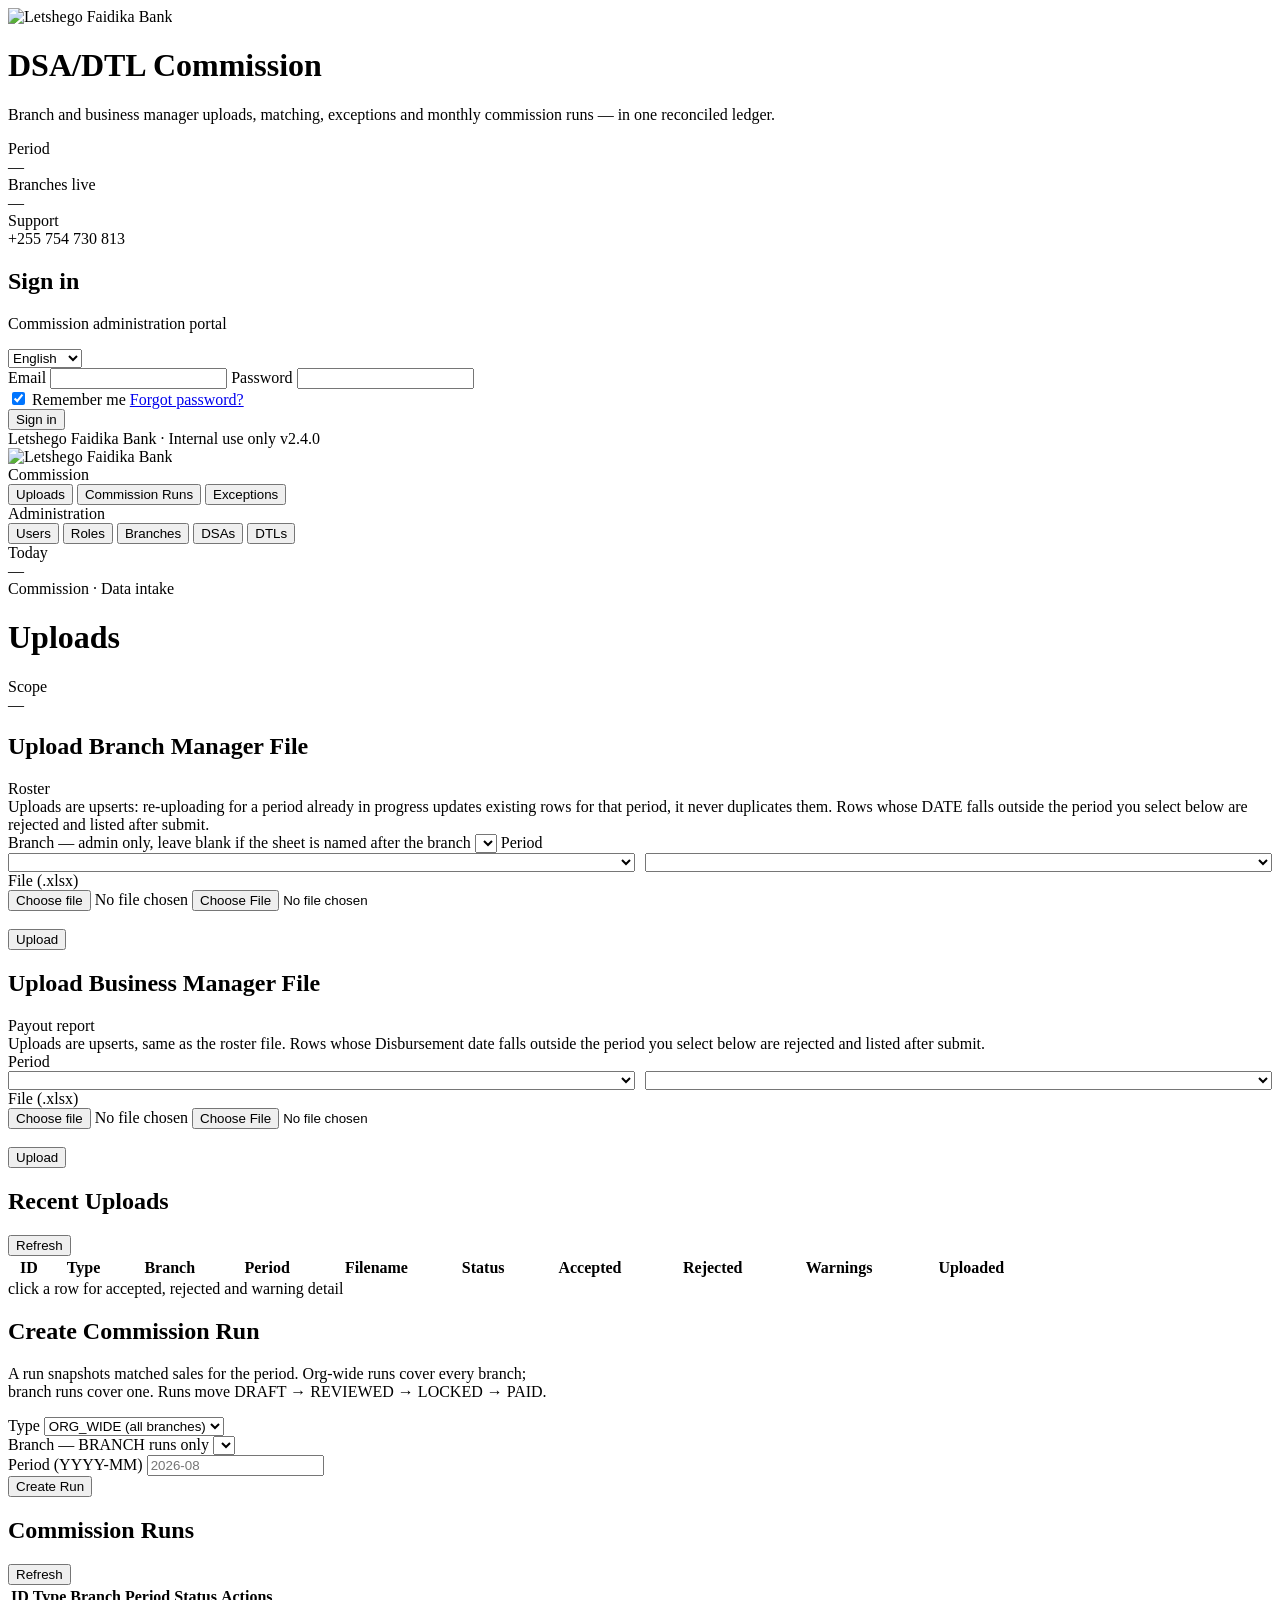
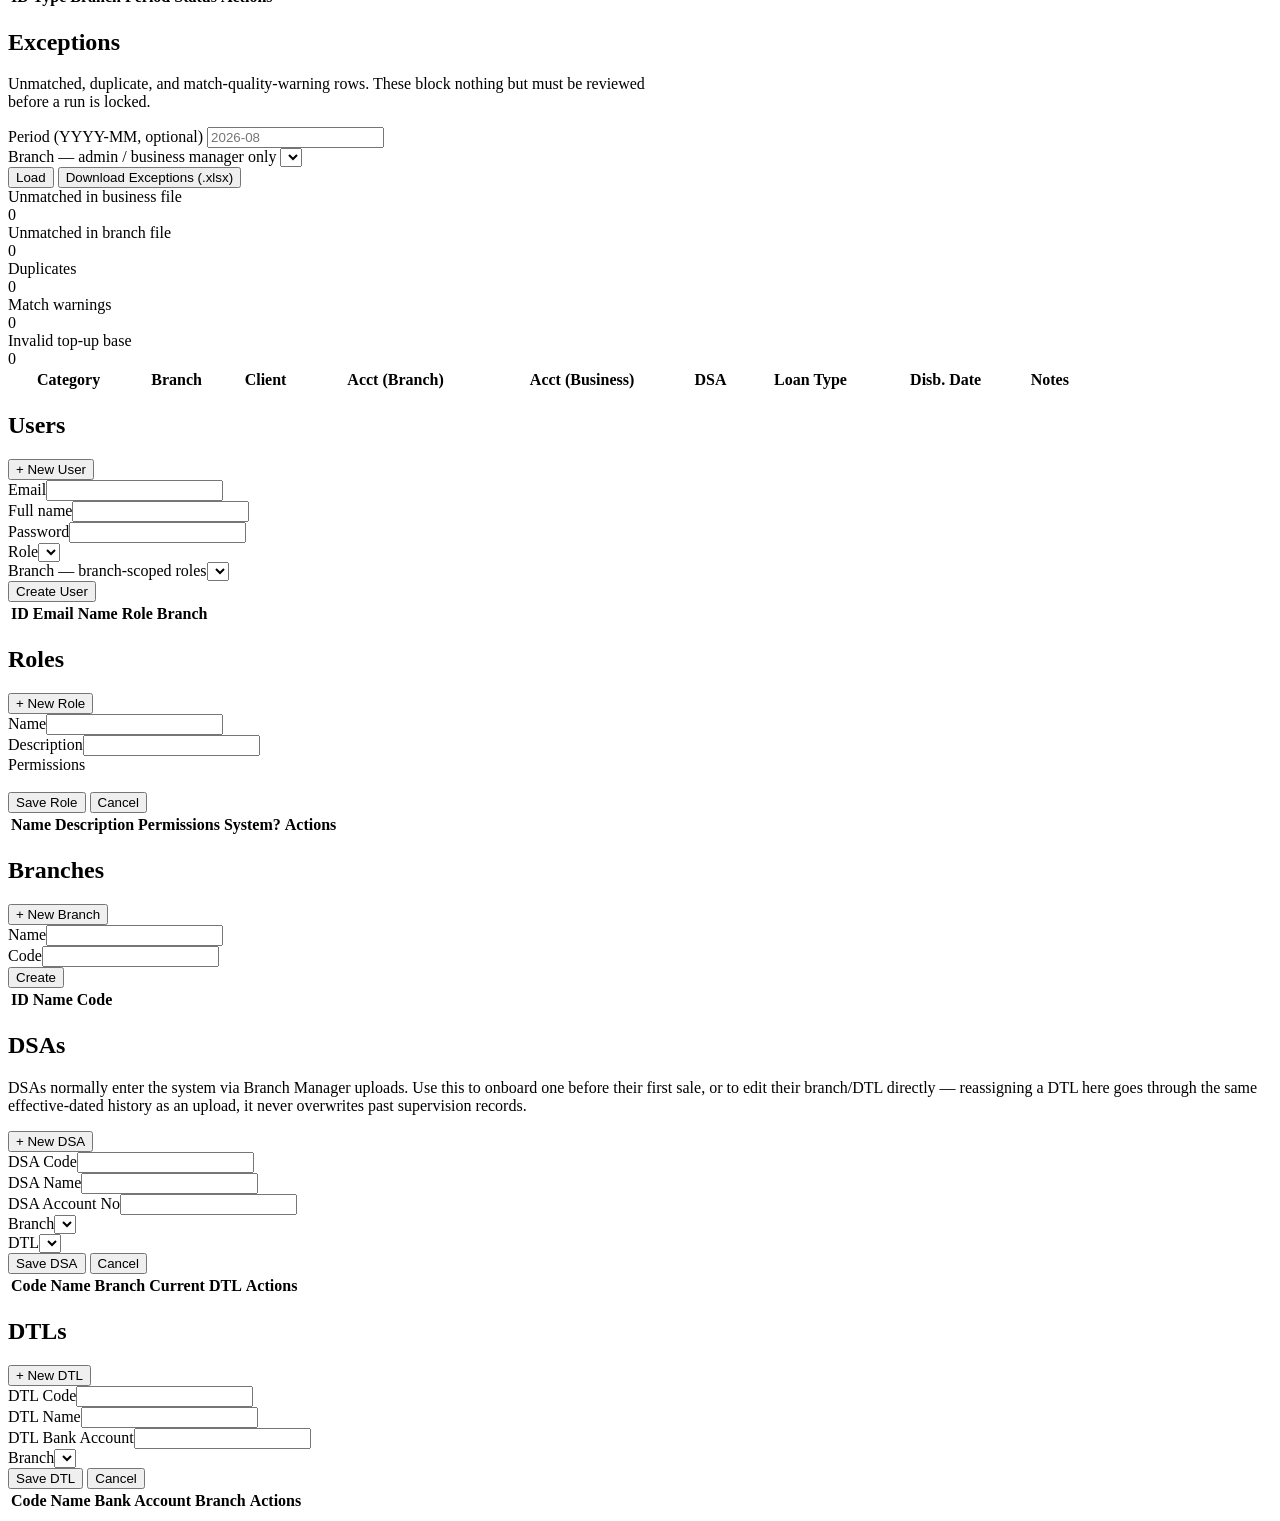
==== commit 837f624a: "Commission base formula change (RF -> Appl Amount - Letshego Topup) + DSA/DTL Summary report columns" ====
--- a/frontend/static/index.html
+++ b/frontend/static/index.html
@@ -230,6 +230,7 @@
             <div class="stat-card error"><div class="stat-label">Unmatched in branch file</div><div class="stat-figure" id="stat-unmatched-branch">0</div></div>
             <div class="stat-card error"><div class="stat-label">Duplicates</div><div class="stat-figure" id="stat-duplicates">0</div></div>
             <div class="stat-card warn"><div class="stat-label">Match warnings</div><div class="stat-figure" id="stat-warnings">0</div></div>
+            <div class="stat-card error"><div class="stat-label">Invalid top-up base</div><div class="stat-figure" id="stat-invalid-topup-base">0</div></div>
           </div>
 
           <section class="panel">
@@ -348,21 +349,26 @@
             </div>
           </section>
 
-          <section id="admin-section-dtls" class="admin-section panel hidden" style="max-width:820px">
+          <section id="admin-section-dtls" class="admin-section panel hidden" style="max-width:960px">
             <div class="panel-head">
               <h2>DTLs</h2>
               <button class="secondary" id="toggle-dtl-form">+ New DTL</button>
             </div>
             <div id="dtl-form" class="collapsible hidden">
-              <div class="grid" style="grid-template-columns:1fr 1fr 1fr auto; align-items:end;">
-                <div><label>DTL Code</label><input id="admin-dtl-code" class="mono" /></div>
-                <div><label>DTL Name</label><input id="admin-dtl-name" /></div>
-                <div><label>Branch</label><select id="admin-dtl-branch"></select></div>
-                <button id="admin-create-dtl">Create</button>
-              </div>
-            </div>
-            <div class="table-wrap">
-              <table id="admin-dtls-table"><thead><tr><th>Code</th><th>Name</th><th>Branch</th></tr></thead><tbody></tbody></table>
+              <input type="hidden" id="dtl-form-id" />
+              <div class="grid cols-3">
+                <div><label>DTL Code</label><input id="dtl-form-code" class="mono" /></div>
+                <div><label>DTL Name</label><input id="dtl-form-name" /></div>
+                <div><label>DTL Bank Account</label><input id="dtl-form-account" class="tabular" /></div>
+                <div><label>Branch</label><select id="dtl-form-branch"></select></div>
+                <div class="field-end">
+                  <button id="dtl-form-save">Save DTL</button>
+                  <button class="secondary" id="dtl-form-cancel">Cancel</button>
+                </div>
+              </div>
+            </div>
+            <div class="table-wrap">
+              <table id="admin-dtls-table"><thead><tr><th>Code</th><th>Name</th><th>Bank Account</th><th>Branch</th><th>Actions</th></tr></thead><tbody></tbody></table>
             </div>
           </section>
         </section>
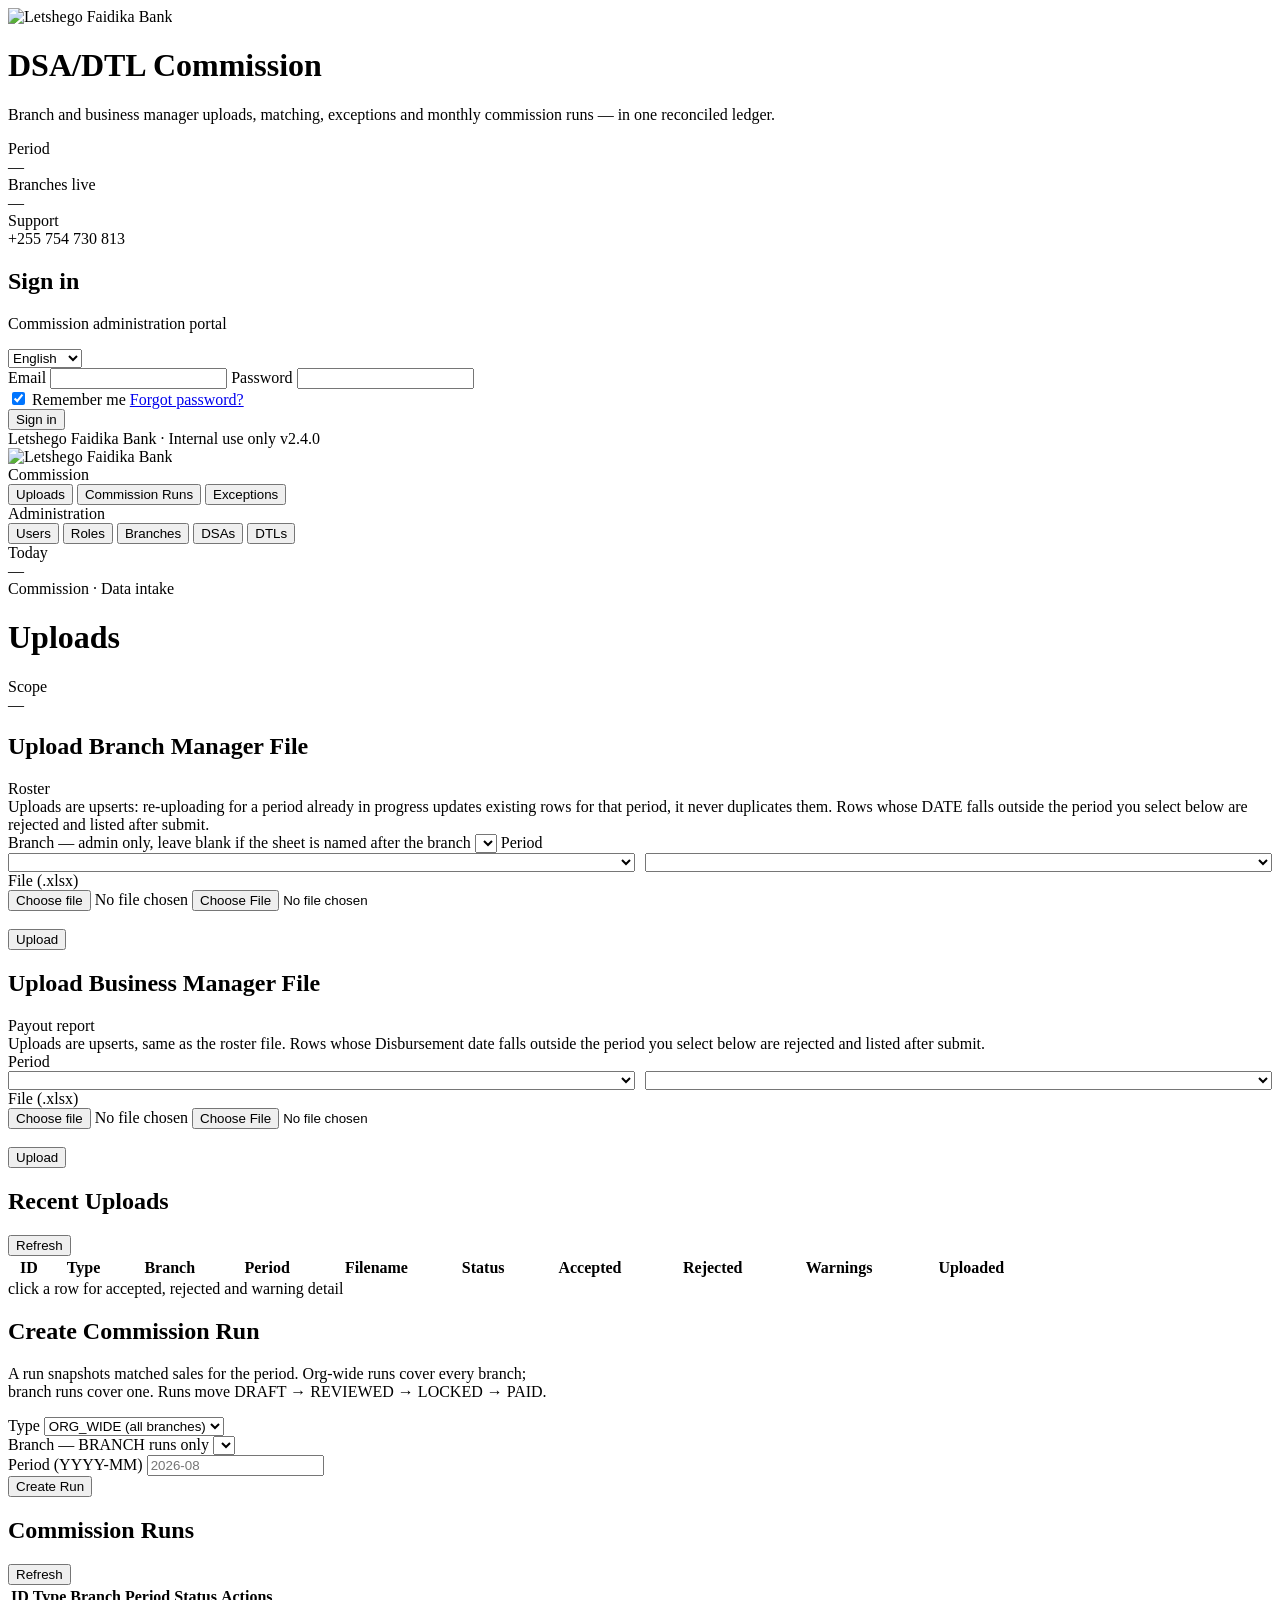
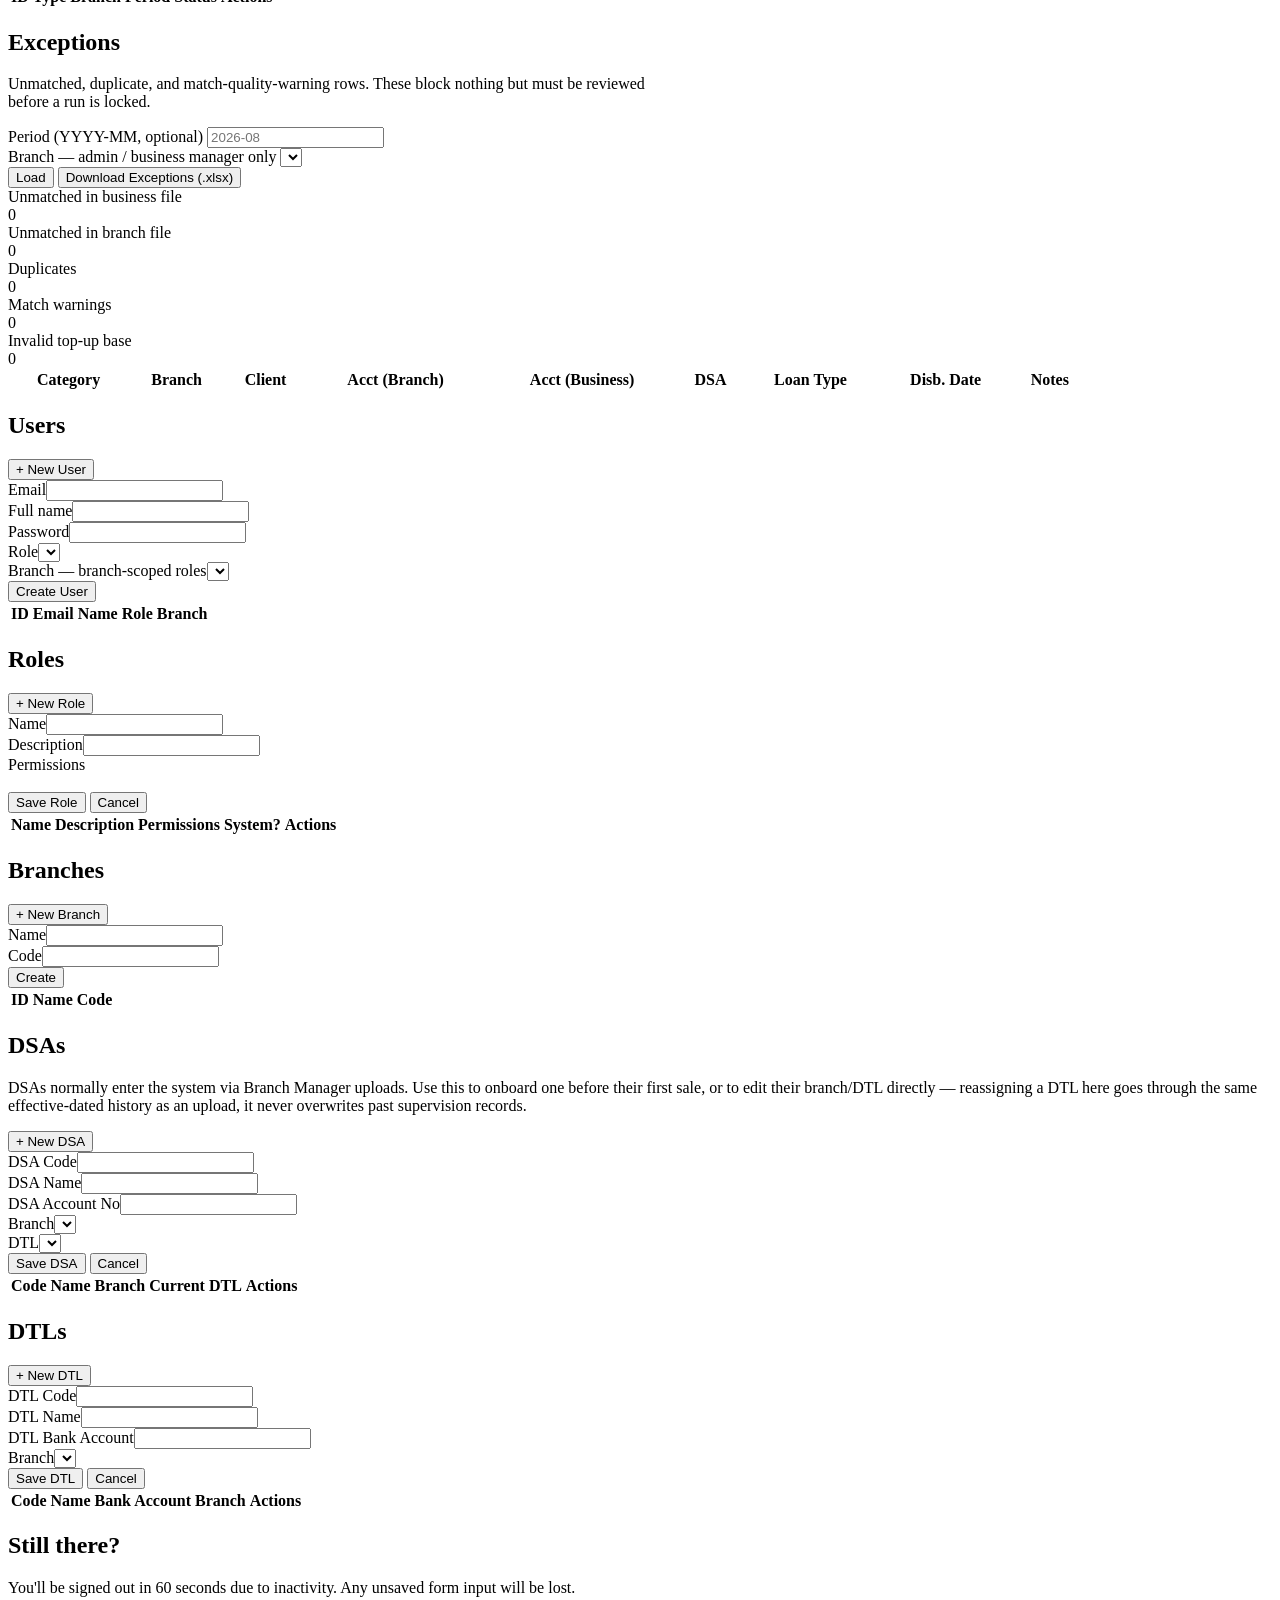
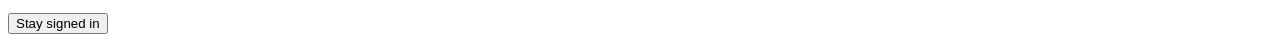
==== commit c5aa82fe: "Auto-logout after 10 min inactivity, with real server-side session revocation Backend (app/models/se" ====
--- a/frontend/static/index.html
+++ b/frontend/static/index.html
@@ -377,6 +377,14 @@
     </div>
   </div>
 
+  <div id="inactivity-warning" class="hidden">
+    <div class="inactivity-card">
+      <h2>Still there?</h2>
+      <p>You'll be signed out in <span id="inactivity-countdown">60</span> seconds due to inactivity. Any unsaved form input will be lost.</p>
+      <button id="inactivity-stay-btn">Stay signed in</button>
+    </div>
+  </div>
+
   <script src="/static/app.js"></script>
 </body>
 </html>
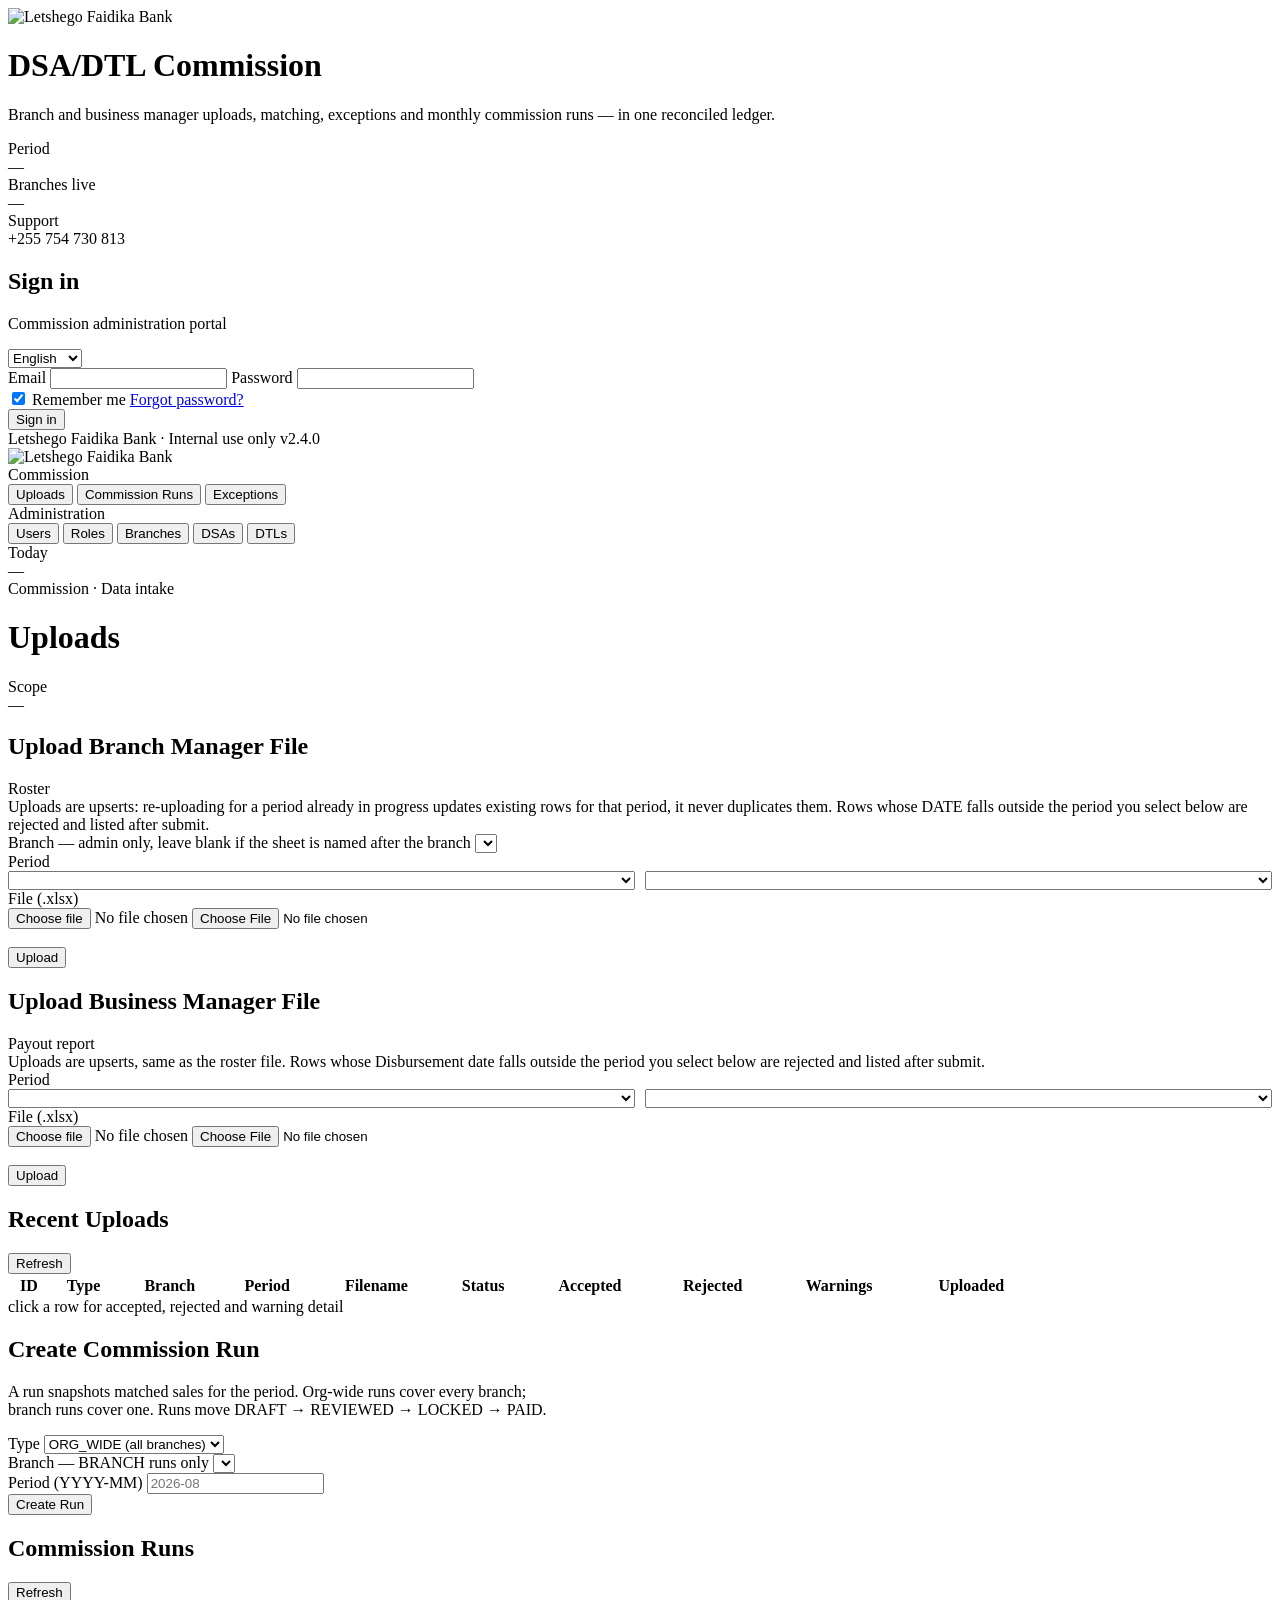
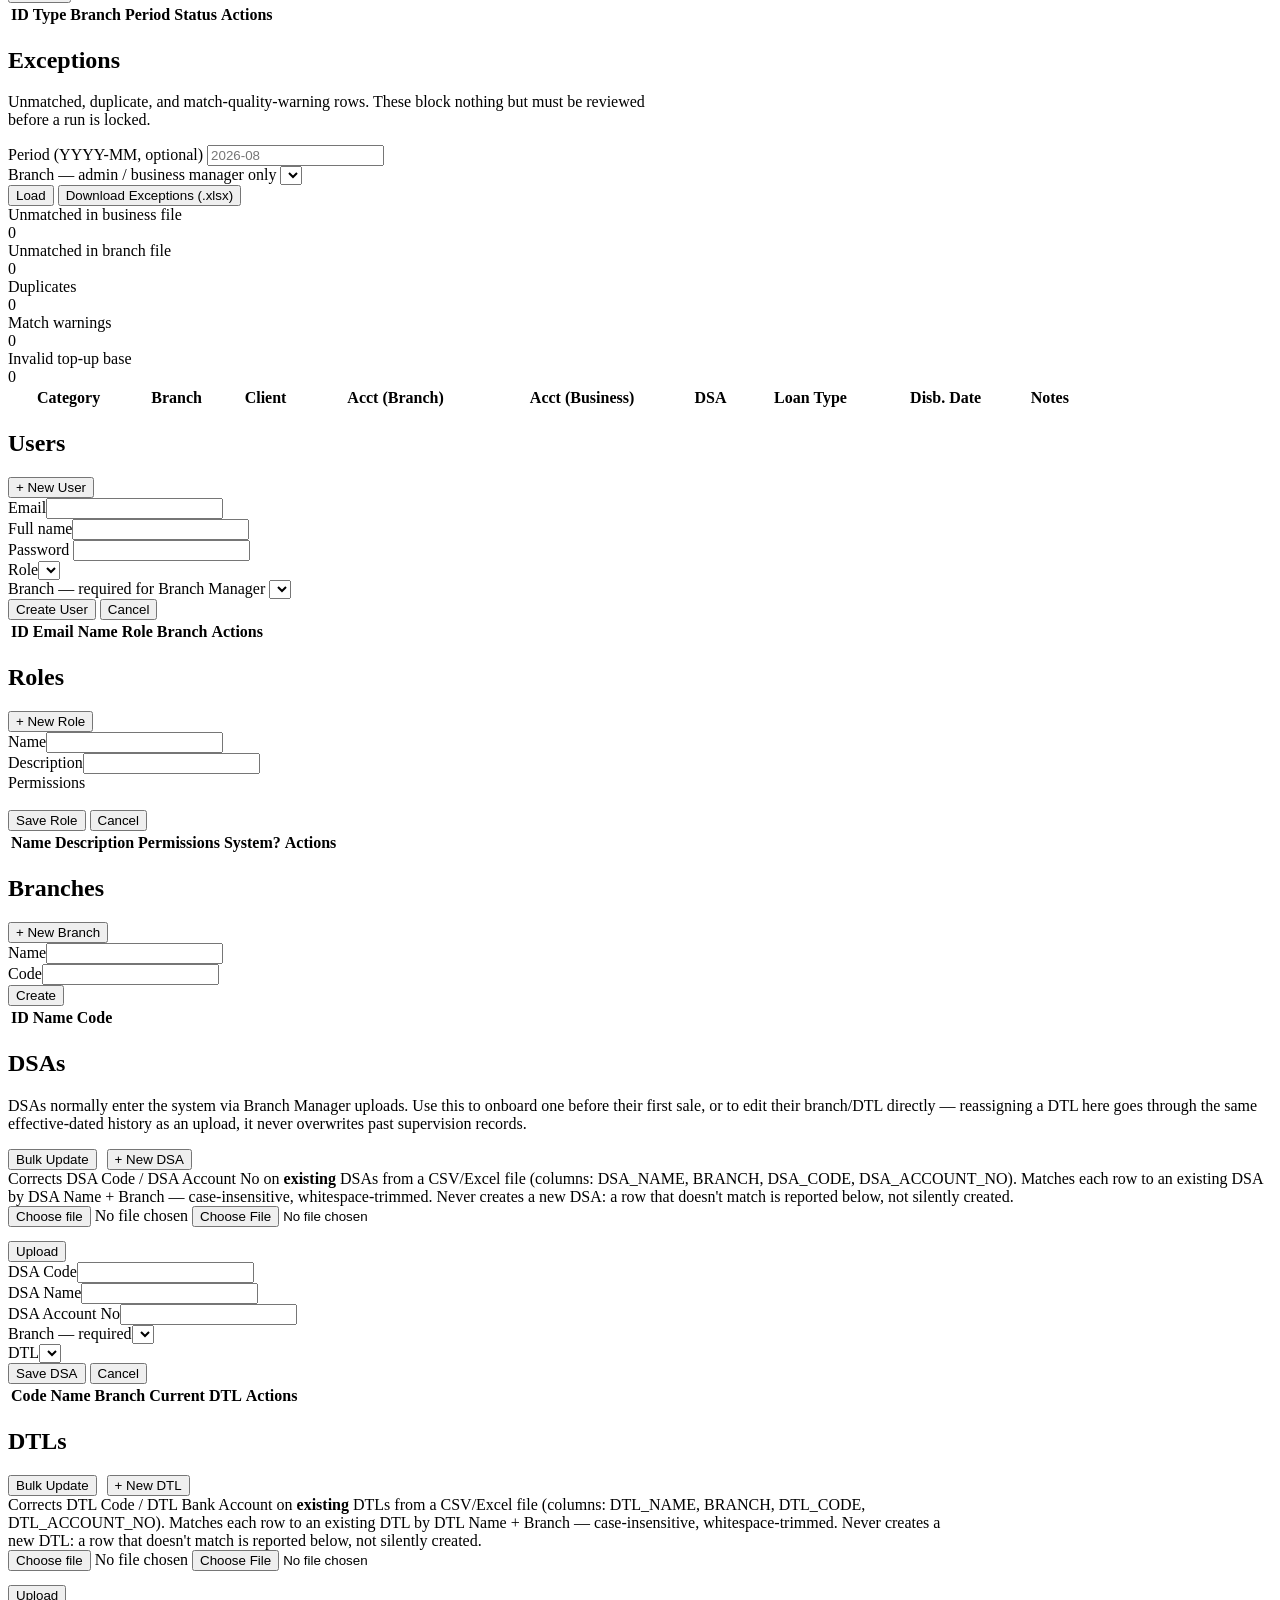
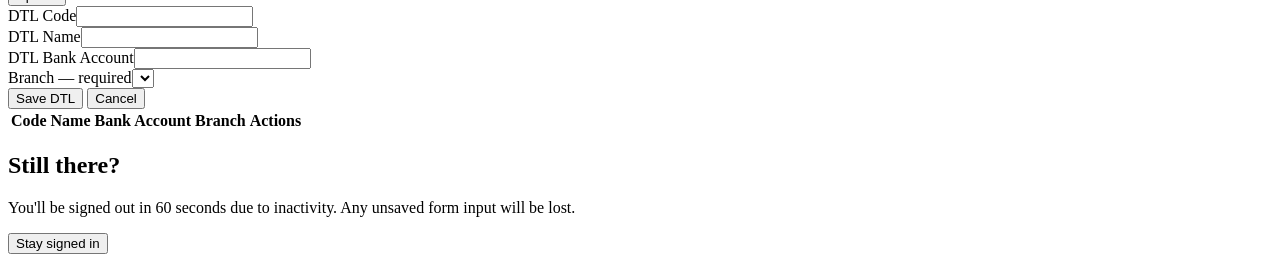
==== commit a80d1964: "Mandatory branch rules, DSA WHT/SDL/WCF, deploy visibility, bulk update Three follow-up feature sets" ====
--- a/frontend/static/index.html
+++ b/frontend/static/index.html
@@ -119,8 +119,10 @@
               <h2>Upload Branch Manager File</h2>
               <div class="kicker">Roster</div>
               <div class="upsert-note">Uploads are upserts: re-uploading for a period already in progress updates existing rows for that period, it never duplicates them. Rows whose DATE falls outside the period you select below are rejected and listed after submit.</div>
-              <label>Branch <span class="qualifier">— admin only, leave blank if the sheet is named after the branch</span></label>
-              <select id="bm-branch-select"></select>
+              <div id="bm-branch-field">
+                <label>Branch <span class="qualifier">— admin only, leave blank if the sheet is named after the branch</span></label>
+                <select id="bm-branch-select"></select>
+              </div>
               <label>Period</label>
               <div style="display:flex; gap:10px;">
                 <select id="bm-period-month" style="flex:1"></select>
@@ -250,6 +252,7 @@
               <button class="secondary" id="toggle-user-form">+ New User</button>
             </div>
             <div id="user-form" class="collapsible hidden">
+              <input type="hidden" id="user-form-id" />
               <div class="grid cols-3">
                 <div>
                   <label>Email</label><input id="user-form-email" type="email" />
@@ -258,21 +261,23 @@
                   <label>Full name</label><input id="user-form-name" />
                 </div>
                 <div>
-                  <label>Password</label><input id="user-form-password" type="password" />
+                  <label>Password <span class="qualifier" id="user-form-password-qualifier"></span></label><input id="user-form-password" type="password" />
                 </div>
                 <div>
                   <label>Role</label><select id="user-form-role"></select>
                 </div>
                 <div>
-                  <label>Branch <span class="qualifier">— branch-scoped roles</span></label><select id="user-form-branch"></select>
+                  <label>Branch <span class="qualifier" id="user-form-branch-qualifier">— required for Branch Manager</span></label>
+                  <select id="user-form-branch"></select>
                 </div>
                 <div class="field-end">
                   <button id="user-form-save">Create User</button>
-                </div>
-              </div>
-            </div>
-            <div class="table-wrap">
-              <table id="admin-users-table"><thead><tr><th>ID</th><th>Email</th><th>Name</th><th>Role</th><th>Branch</th></tr></thead><tbody></tbody></table>
+                  <button class="secondary" id="user-form-cancel">Cancel</button>
+                </div>
+              </div>
+            </div>
+            <div class="table-wrap">
+              <table id="admin-users-table"><thead><tr><th>ID</th><th>Email</th><th>Name</th><th>Role</th><th>Branch</th><th>Actions</th></tr></thead><tbody></tbody></table>
             </div>
           </section>
 
@@ -325,7 +330,20 @@
                 <h2>DSAs</h2>
                 <p class="subtitle">DSAs normally enter the system via Branch Manager uploads. Use this to onboard one before their first sale, or to edit their branch/DTL directly — reassigning a DTL here goes through the same effective-dated history as an upload, it never overwrites past supervision records.</p>
               </div>
-              <button class="secondary" id="toggle-dsa-form" style="white-space:nowrap; flex:none;">+ New DSA</button>
+              <div style="display:flex; gap:10px; flex:none;">
+                <button class="secondary" id="toggle-dsa-bulk-form" style="white-space:nowrap;">Bulk Update</button>
+                <button class="secondary" id="toggle-dsa-form" style="white-space:nowrap;">+ New DSA</button>
+              </div>
+            </div>
+            <div id="dsa-bulk-form" class="collapsible hidden">
+              <div class="upsert-note">Corrects DSA Code / DSA Account No on <strong>existing</strong> DSAs from a CSV/Excel file (columns: DSA_NAME, BRANCH, DSA_CODE, DSA_ACCOUNT_NO). Matches each row to an existing DSA by DSA Name + Branch — case-insensitive, whitespace-trimmed. Never creates a new DSA: a row that doesn't match is reported below, not silently created.</div>
+              <div class="file-drop">
+                <button type="button" class="secondary" id="dsa-bulk-file-trigger">Choose file</button>
+                <span class="file-name" id="dsa-bulk-file-name">No file chosen</span>
+                <input id="dsa-bulk-file" type="file" accept=".csv,.xlsx,.xls" />
+              </div>
+              <button id="dsa-bulk-upload-btn" style="margin-top:14px;">Upload</button>
+              <div id="dsa-bulk-result"></div>
             </div>
             <div id="dsa-form" class="collapsible hidden">
               <input type="hidden" id="dsa-form-id" />
@@ -333,7 +351,7 @@
                 <div><label>DSA Code</label><input id="dsa-form-code" class="mono" /></div>
                 <div><label>DSA Name</label><input id="dsa-form-name" /></div>
                 <div><label>DSA Account No</label><input id="dsa-form-account" class="tabular" /></div>
-                <div><label>Branch</label><select id="dsa-form-branch"></select></div>
+                <div><label>Branch <span class="qualifier">— required</span></label><select id="dsa-form-branch"></select></div>
                 <div><label>DTL</label><select id="dsa-form-dtl"></select></div>
                 <div class="field-end">
                   <button id="dsa-form-save">Save DSA</button>
@@ -352,7 +370,20 @@
           <section id="admin-section-dtls" class="admin-section panel hidden" style="max-width:960px">
             <div class="panel-head">
               <h2>DTLs</h2>
-              <button class="secondary" id="toggle-dtl-form">+ New DTL</button>
+              <div style="display:flex; gap:10px;">
+                <button class="secondary" id="toggle-dtl-bulk-form">Bulk Update</button>
+                <button class="secondary" id="toggle-dtl-form">+ New DTL</button>
+              </div>
+            </div>
+            <div id="dtl-bulk-form" class="collapsible hidden">
+              <div class="upsert-note">Corrects DTL Code / DTL Bank Account on <strong>existing</strong> DTLs from a CSV/Excel file (columns: DTL_NAME, BRANCH, DTL_CODE, DTL_ACCOUNT_NO). Matches each row to an existing DTL by DTL Name + Branch — case-insensitive, whitespace-trimmed. Never creates a new DTL: a row that doesn't match is reported below, not silently created.</div>
+              <div class="file-drop">
+                <button type="button" class="secondary" id="dtl-bulk-file-trigger">Choose file</button>
+                <span class="file-name" id="dtl-bulk-file-name">No file chosen</span>
+                <input id="dtl-bulk-file" type="file" accept=".csv,.xlsx,.xls" />
+              </div>
+              <button id="dtl-bulk-upload-btn" style="margin-top:14px;">Upload</button>
+              <div id="dtl-bulk-result"></div>
             </div>
             <div id="dtl-form" class="collapsible hidden">
               <input type="hidden" id="dtl-form-id" />
@@ -360,7 +391,7 @@
                 <div><label>DTL Code</label><input id="dtl-form-code" class="mono" /></div>
                 <div><label>DTL Name</label><input id="dtl-form-name" /></div>
                 <div><label>DTL Bank Account</label><input id="dtl-form-account" class="tabular" /></div>
-                <div><label>Branch</label><select id="dtl-form-branch"></select></div>
+                <div><label>Branch <span class="qualifier">— required</span></label><select id="dtl-form-branch"></select></div>
                 <div class="field-end">
                   <button id="dtl-form-save">Save DTL</button>
                   <button class="secondary" id="dtl-form-cancel">Cancel</button>
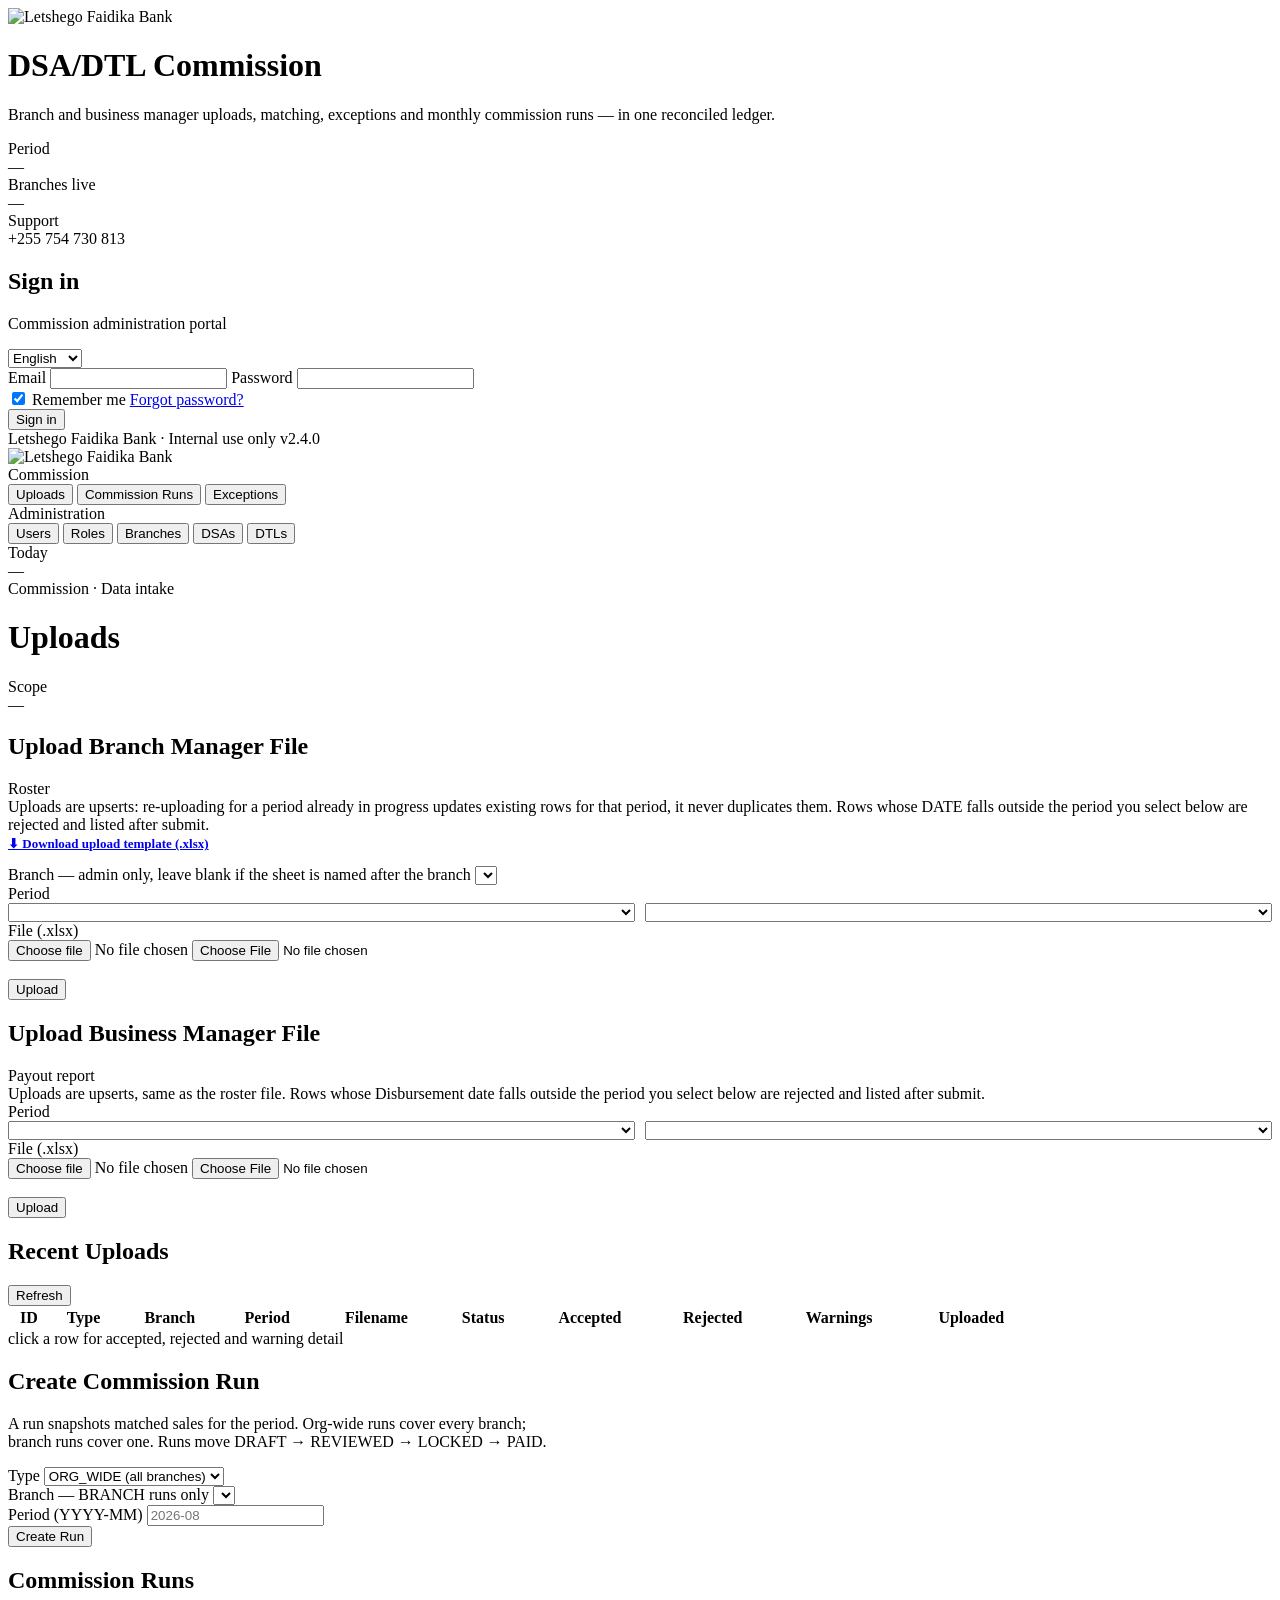
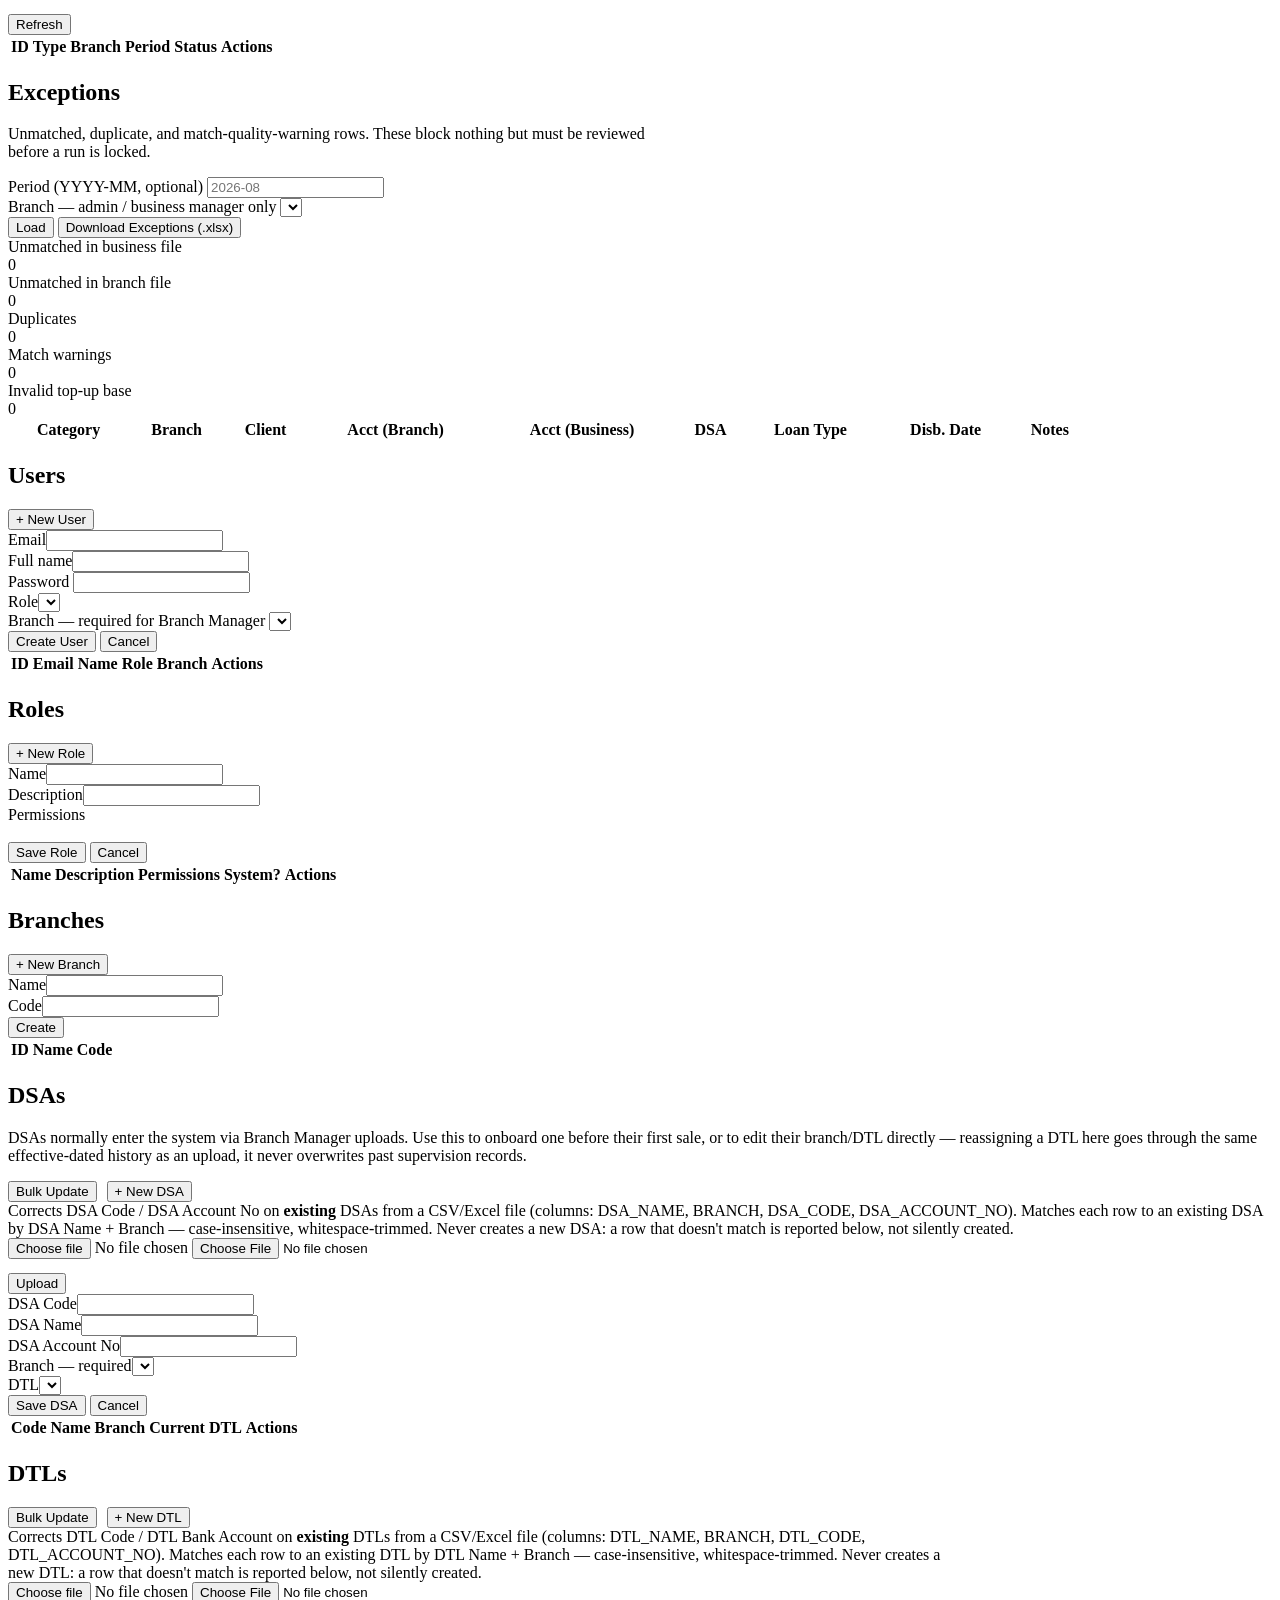
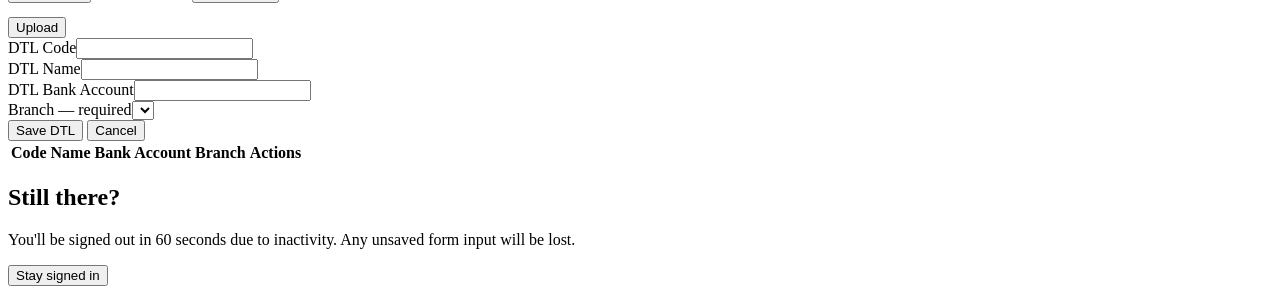
==== commit 9f644a59: "Add downloadable Branch Manager upload template frontend/static/templates/branch_manager_upload_temp" ====
--- a/frontend/static/index.html
+++ b/frontend/static/index.html
@@ -119,6 +119,7 @@
               <h2>Upload Branch Manager File</h2>
               <div class="kicker">Roster</div>
               <div class="upsert-note">Uploads are upserts: re-uploading for a period already in progress updates existing rows for that period, it never duplicates them. Rows whose DATE falls outside the period you select below are rejected and listed after submit.</div>
+              <a href="/static/templates/branch_manager_upload_template.xlsx" download style="display:inline-block; margin-bottom:14px; font-size:13px; font-weight:600;">⬇ Download upload template (.xlsx)</a>
               <div id="bm-branch-field">
                 <label>Branch <span class="qualifier">— admin only, leave blank if the sheet is named after the branch</span></label>
                 <select id="bm-branch-select"></select>
